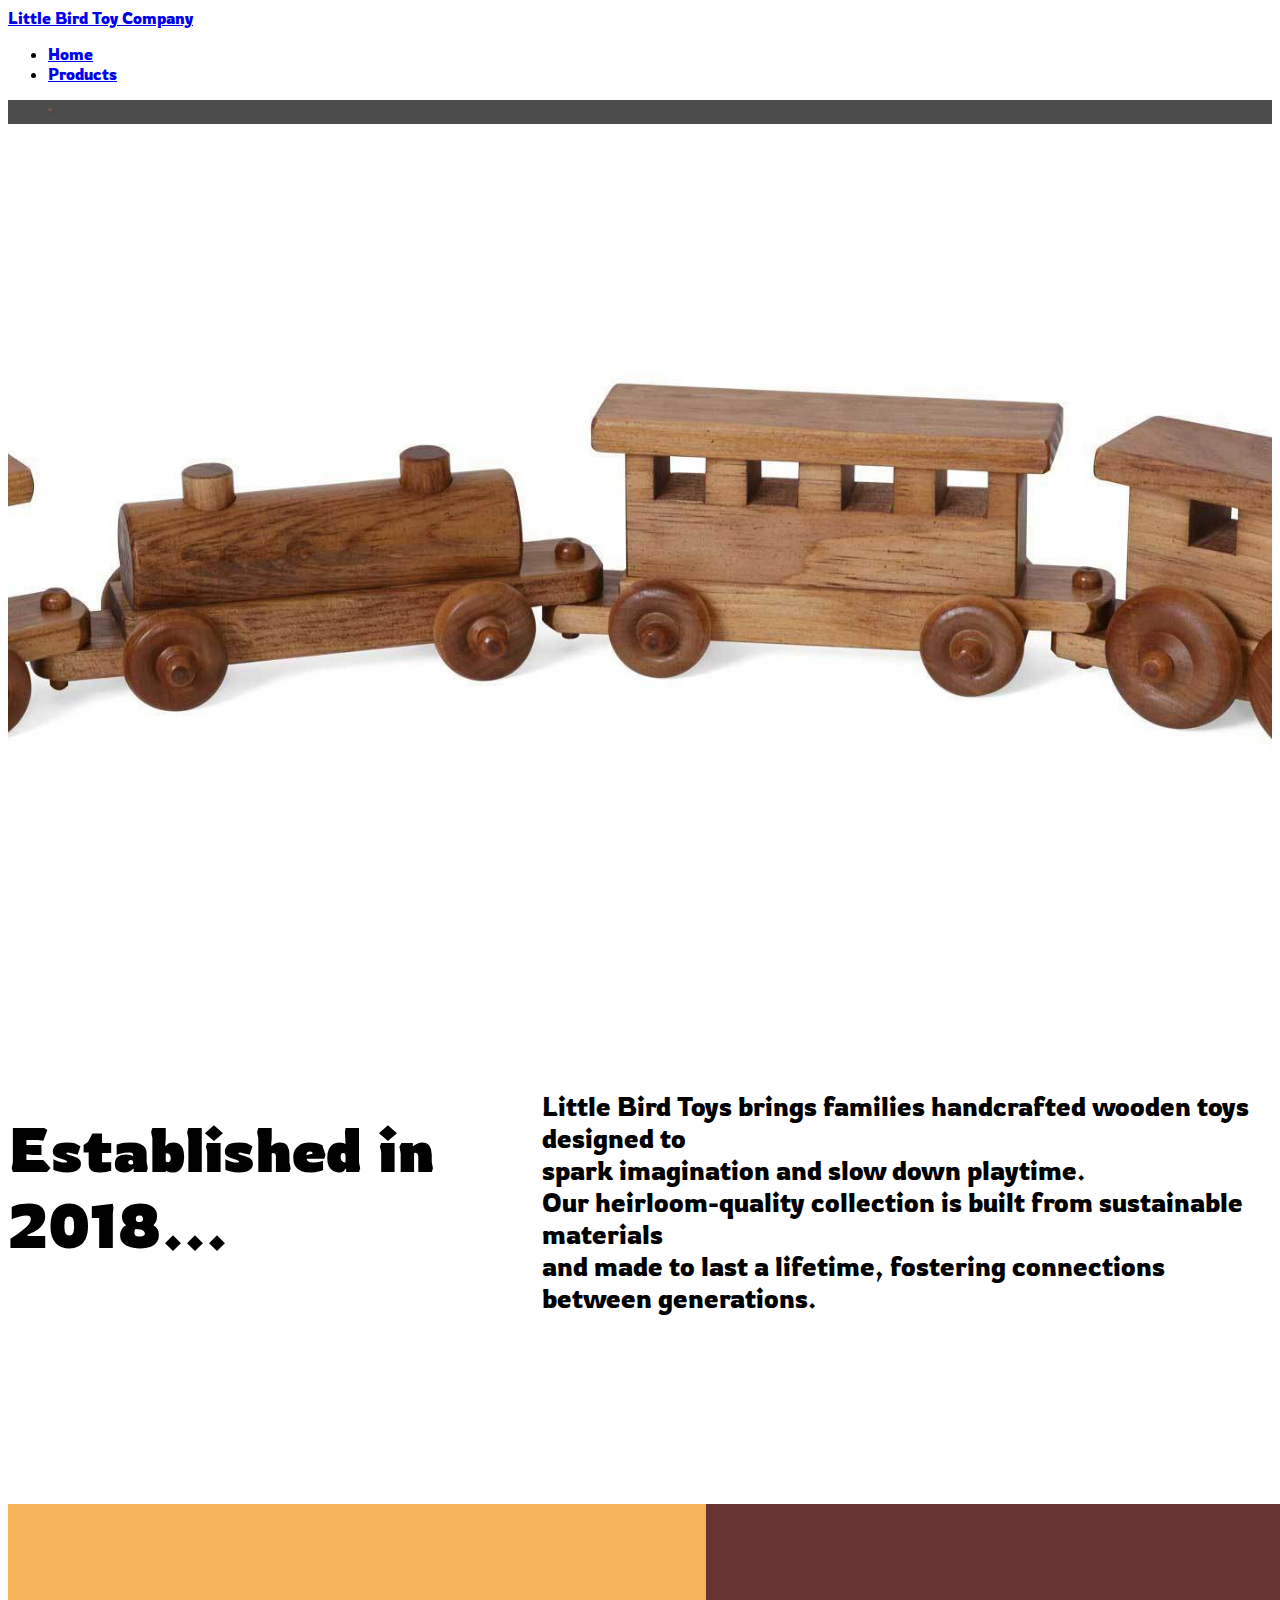
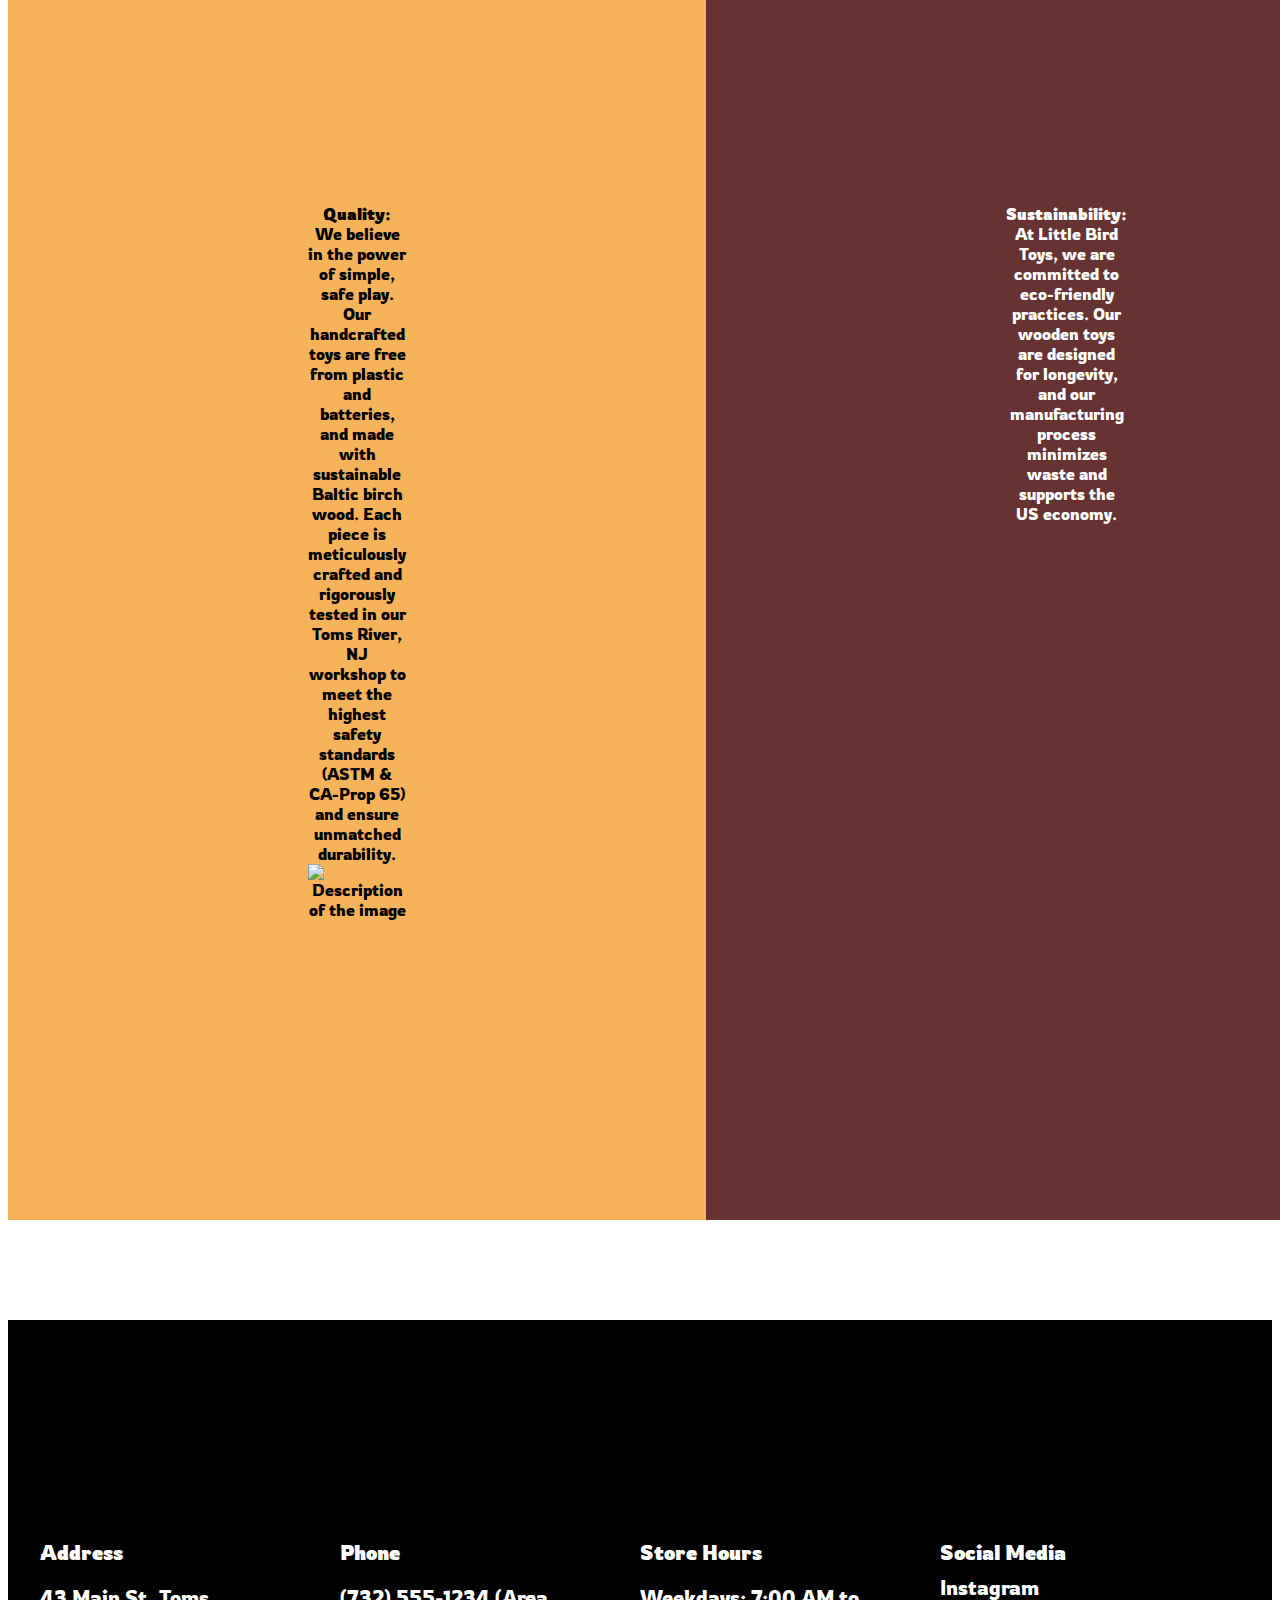
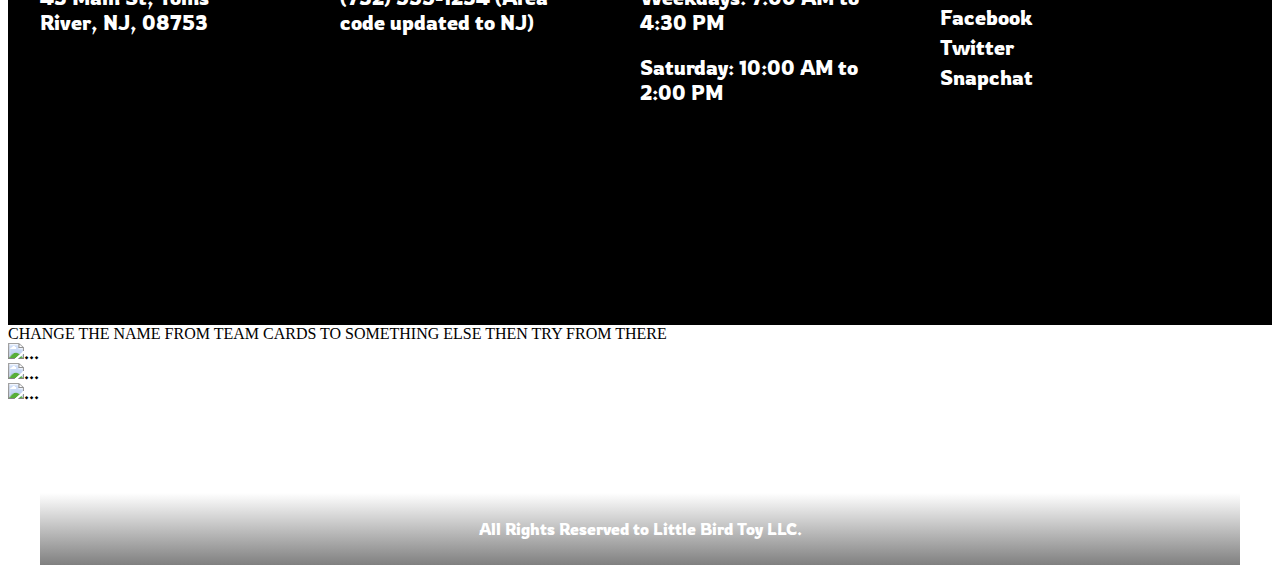
==== index.html @ 0bc514b5 "footer section and navbar section" ====
<!doctype html>
<html lang="en">

<head>
    <title>Little Bird Toy Company</title>
    <!-- Required meta tags -->
    <meta charset="utf-8" />
    <meta name="viewport" content="width=device-width, initial-scale=1, shrink-to-fit=no" />

    <!-- Bootstrap CSS v5.2.1 -->
    <link href="https://cdn.jsdelivr.net/npm/bootstrap@5.3.2/dist/css/bootstrap.min.css" rel="stylesheet"
        integrity="sha384-T3c6CoIi6uLrA9TneNEoa7RxnatzjcDSCmG1MXxSR1GAsXEV/Dwwykc2MPK8M2HN" crossorigin="anonymous" />
    <link rel="stylesheet" href="style.css" />
    <link rel="preconnect" href="https://fonts.googleapis.com">
    <link rel="preconnect" href="https://fonts.gstatic.com" crossorigin>
    <link href="https://fonts.googleapis.com/css2?family=Rowdies:wght@300;400;700&display=swap" rel="stylesheet">

</head>

<body>
    <!--navbar section start-->
    <nav class="navbar navbar-inverse">
        <div class="container-fluid">
            <div class="navbar-header">
                <a class="navbar-brand" href="#">Little Bird Toy Company</a>
            </div>
            <ul class="nav navbar-nav">
                <li class="active"><a href="#">Home</a></li>
                <li><a href="product.html">Products</a></li>
            </ul>
        </div>
    </nav>
    <!--navbar section end -->


    <!-- hero sectiooonnnnn-->
    <div style="height: 100vh; background-image: url(hero\ background.jpg); background-size: cover; background-position: center;"
        class="position-relative w-100">
        <div class="position-absolute text-white d-flex flex-column align-items-start justify-content-center"
            style="top: 0; right: 0; bottom: 0; left: 0; background-color: rgba(0,0,0,.7);">
            <div class="container">
                <div class="col-md-6">
                    <img src="product images/Main Logo.png" alt="Description of the image">


                </div>
            </div>
        </div>
    </div>
    </div>

    <!--hero section enddddd -->


    <!--our story section-->

    <div id="container">
        <div class="row text-center">
            <h1><span class="highlight">Established in 2018...</span></h1>
            <div class="text-size-large text-align-center mobile-left mobile-gray">
                <span class="bigger-text">Little Bird Toys
                    brings families handcrafted wooden toys designed to <br>spark imagination
                    and slow down playtime.<br> Our heirloom-quality collection is built from sustainable
                    materials
                    <br>and made to last a lifetime, fostering connections between generations.
                </span>
            </div>
        </div>
    </div>

    <!--our story section end-->



    <!--quality and sustainability split page start -->

    <div id="container3">
        <div class="row">
            <p class="col column-1"><strong>Quality: </strong><br>We believe in the power of simple,
                safe play. Our
                handcrafted toys are free
                from plastic and batteries, and made with sustainable Baltic birch wood. Each piece is meticulously
                crafted and rigorously tested in our Toms River, NJ workshop to meet the highest safety standards
                (ASTM & CA-Prop 65) and ensure unmatched durability.
                <img src="product images/quality image.jpg" alt="Description of the image" width="30" height="30">
            </p>
            <p class="col column-2"><strong>Sustainability:</strong><br>At Little Bird Toys, we are committed to
                eco-friendly practices.
                Our wooden toys are designed for longevity, and our manufacturing process minimizes waste and
                supports
                the US economy.
            </p>
        </div>
    </div>

    <!-- quality and sustainability split page end-->



    <!--book an appointment form section start -->

    <!--book an appointment form section end -->


    <!--contact us + social media section start -->
    <div class="section footer">
        <div class="container">
            <div class="flexbox-space-between gap-75 wrap footer">
                <div class="footer-menu-wrapper_1">
                    <p class="footer-title">Address</p>
                    <p>43 Main St, Toms River, NJ, 08753</p>
                    <div class="footer-menu"></div>
                </div>

                <div class="footer-menu-wrapper_2">
                    <p class="footer-title">Phone</p>
                    <p>(732) 555-1234 (Area code updated to NJ)</p>
                    <div class="footer-menu"></div>
                </div>
                <div class="footer-menu-wrapper_3">
                    <p class="footer-title">Store Hours</p>
                    <p> Weekdays: 7:00 AM to 4:30 PM</p>
                    <p>Saturday: 10:00 AM to 2:00 PM</p>
                    <div class="footer-menu"></div>
                </div>
                <div class="footer-menu-wrapper_4">
                    <p class="footer-title">Social Media</p>
                    <div class="footer-menu">
                        <a href="" class="footer-link">Instagram</a>
                        <a href="" class="footer-link">Facebook</a>
                        <a href="" class="footer-link">Twitter</a>
                        <a href="" class="footer-link">Snapchat</a>

                    </div>
                </div>
            
                </div>
            </div>
        </div>
    </div>

    <!--contact us + social media section end -->

    <!--reviews section start -->
    CHANGE THE NAME FROM TEAM CARDS TO SOMETHING ELSE THEN TRY FROM THERE
    <div id="carouselExampleSlidesOnly" class="carousel slide" data-bs-ride="carousel">
        <div class="carousel-inner">
            <div class="carousel-item active">
                <img src="..." class="d-block w-100" alt="...">
            </div>
            <div class="carousel-item">
                <img src="..." class="d-block w-100" alt="...">
            </div>
            <div class="carousel-item">
                <img src="..." class="d-block w-100" alt="...">
            </div>
        </div>
    </div>
    <div class="container">
        <div class="row" id="teamCards">
            <!--reveiws section end -->

            <!--footer section start -->
            <footer>
                <p>All Rights Reserved to Little Bird Toy LLC.</p>
            </footer>
            <!--footer section end -->

            <script src="https://cdn.jsdelivr.net/npm/@popperjs/core@2.11.8/dist/umd/popper.min.js"
                integrity="sha384-I7E8VVD/ismYTF4hNIPjVp/Zjvgyol6VFvRkX/vR+Vc4jQkC+hVqc2pM8ODewa9r"
                crossorigin="anonymous"></script>

            <script src="https://cdn.jsdelivr.net/npm/bootstrap@5.3.2/dist/js/bootstrap.min.js"
                integrity="sha384-BBtl+eGJRgqQAUMxJ7pMwbEyER4l1g+O15P+16Ep7Q9Q+zqX6gSbd85u4mG4QzX+"
                crossorigin="anonymous"></script>

            <script src="script.js"></script>
</body>

</html>
---- style.css ----
body {
  
}

block {
    display: flex;
    flex-direction: column;
    align-items: center;
        font-family: 'Rowdies', cursive;
}

.block p {
    max-width: 600px; /* Adjust the max-width as needed */
    text-align: center;
    margin-bottom: 20px; /* Adjust the margin between paragraphs */
}

h1 {
    font-family: 'Rowdies', cursive;
    
  }

  h2 {
    font-family: 'Rowdies', cursive;
  }

  h3 {
    font-family: 'Rowdies', cursive;
  }

  h4 {
    font-family: 'Rowdies', cursive;
  }

  p {
    font-family: 'Rowdies', cursive;
  }

  strong {
    font-family: 'Rowdies', cursive;
  }

  div {
    font-family: 'Rowdies', cursive;
  }

  footer {
    width: 100%;
    text-align: center;
    padding: 10px;
    background: linear-gradient(to bottom, white, gray); /* Gradient from black to dark gray */
    color: white;
}

#container2 {
  margin: 0 auto;
  width: 100%;
  text-align: center;
  display: flex;
  justify-content: space-between;
  background-color: white; /* Background color for the container */
  padding: 20px; /* Add some padding for spacing */
}

#container3 {
  margin: 0 auto;
  width: 100%;
  text-align: center;
  margin-bottom: 0;
}

#container4 {
  margin: 0 auto;
  width: 100%;
  text-align: center;
}

#container .row {
    /* Access rows */
}
#container .row .col {
    float: left;
    width: 50%;
}
/* Equivalent of #column-1*/
#container .row .col.column-1 {

}
/* Equivalent of #column-2 */
#container .row .col.column-2 {

}

/* centering the our story part */
.centered-content {
    display: flex;
    justify-content: center;
    align-items: center;
    height: 100vh; /* Adjust this according to your layout */
}
/* centering the our story part end */


/* for the established in 2018 part */
.highlight {
    font-weight: bold;
    font-size: 1.9em; /* Adjust the size as needed */
    margin-top: 80px; 
}
/* for the established in 2018 part end */


/* bigger text for our story info start */
.bigger-text {
    font-size: 1.6em; /* Adjust the size as needed */
    margin-top: 10px;
}
/* bigger text for our story info end */ 

.row {
  display: flex;
  width: 100%;
  margin-top:90px;
}

.column-1 { 
  flex: 1;
  background-color:rgb(247, 179, 90); /* Background color for the first column */
  padding: 300px; /* Add some padding for spacing */
  margin-top: 100px;
  margin-bottom: 100px;
  size: 100px;
  
}

.column-2 {
  flex: 1;
  background-color: rgb(102, 50, 50); /* Background color for the second column */
  padding: 300px; /* Add some padding for spacing */
  margin-top: 100px;
  margin-bottom: 100px;
  color:white;
}

img {
  height:20px;
  width:20px;
}

/* Style for the footer section */
.section.footer {
  background-color: black;
  color:white;
  padding: 200px 0;
  margin-top: 0;
  font-size:20px;
}

/* Style for the container */
.container {
  max-width: 1200px;
  margin: 0 auto;
  padding: 0 15px;
}

/* Style for the flexbox */
.flexbox-space-between {
  display: flex;
  justify-content: space-between;
}

/* Style for the gap between items */
.gap-75 > * {
  margin-right: 75px;
}

/* Style for wrapping items */
.wrap {
  flex-wrap: wrap;
}

/* Style for the footer menu wrappers */
.footer-menu-wrapper_1,
.footer-menu-wrapper_2,
.footer-menu-wrapper_3,
.footer-menu-wrapper_4 {
  flex-basis: calc(25% - 75px); /* 25% width with 75px gap */
}

/* Style for the footer title */
.footer-title {
  font-weight: bold;
  margin-bottom: 10px;
}

/* Style for the footer links */
.footer-link {
  display: block;
  color: white;
  text-decoration: none;
  margin-bottom: 5px;
}

.footer-link:hover {
  color: orange;
}
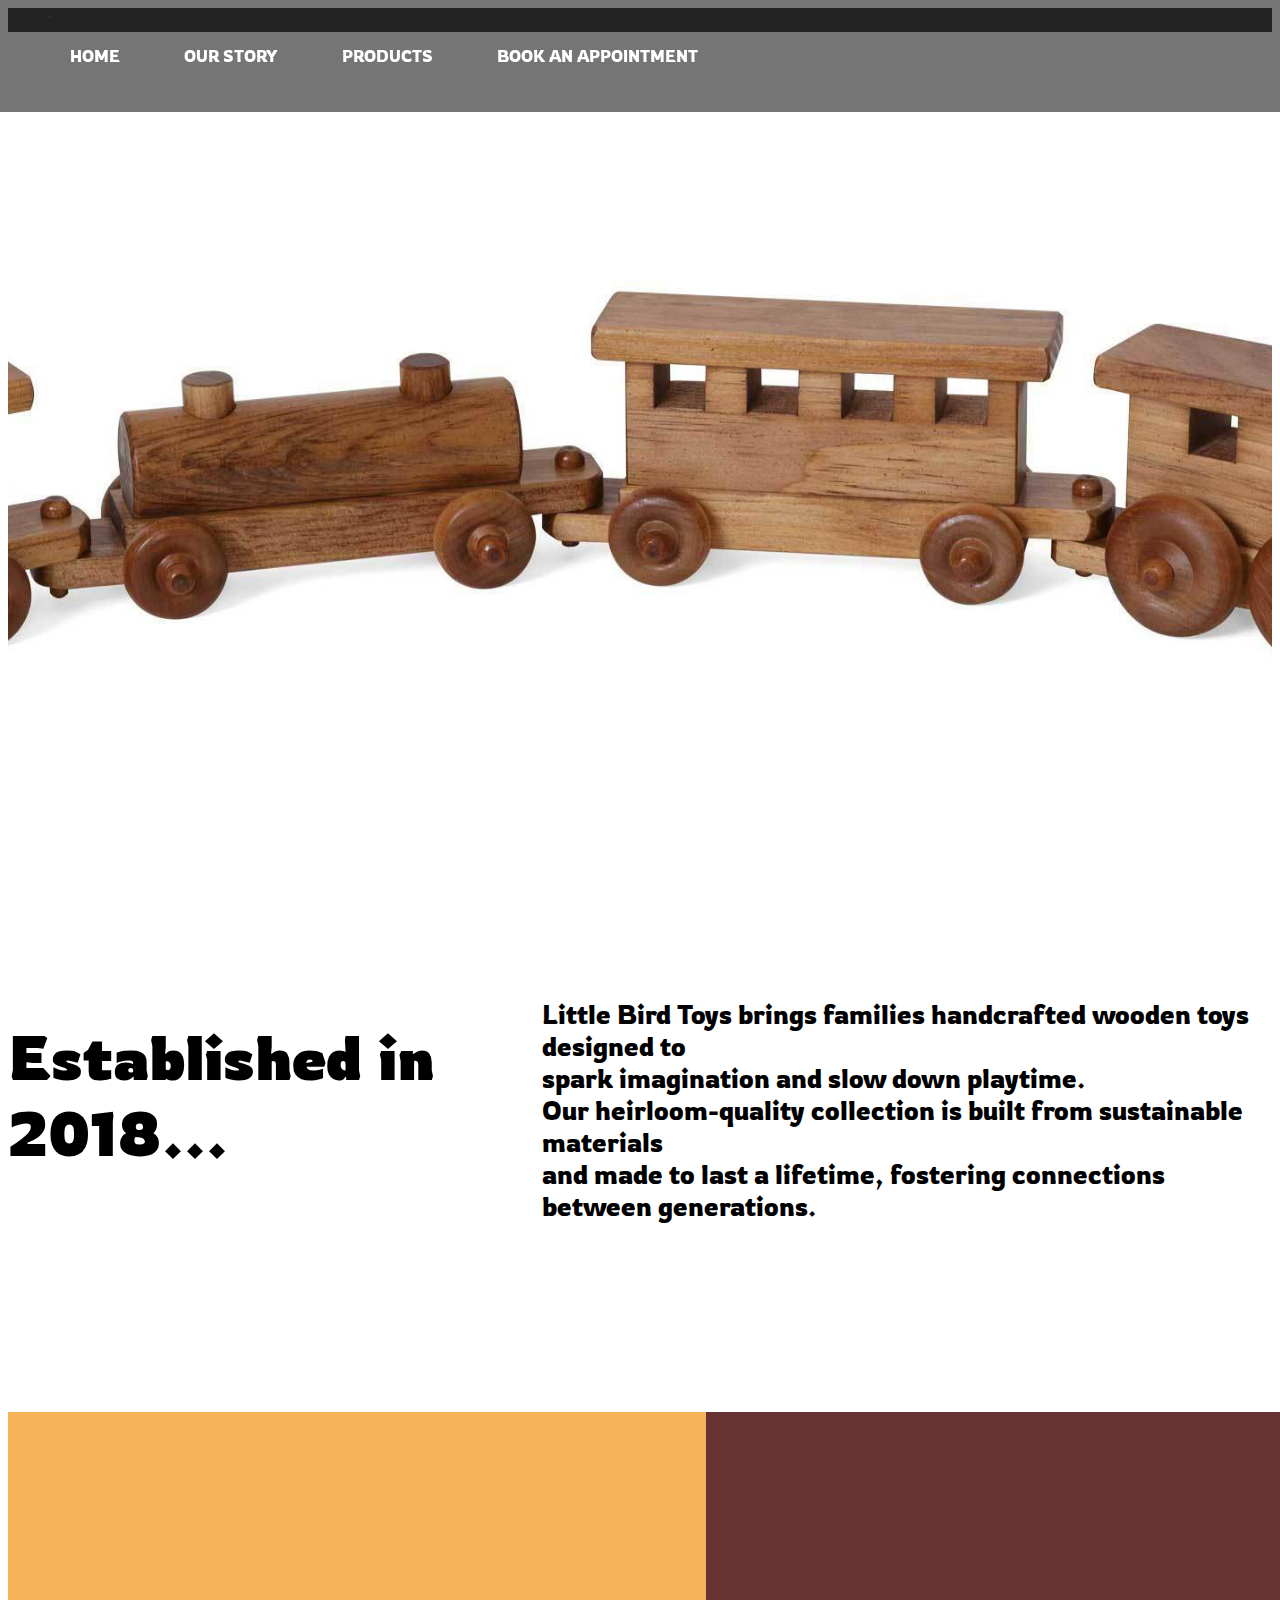
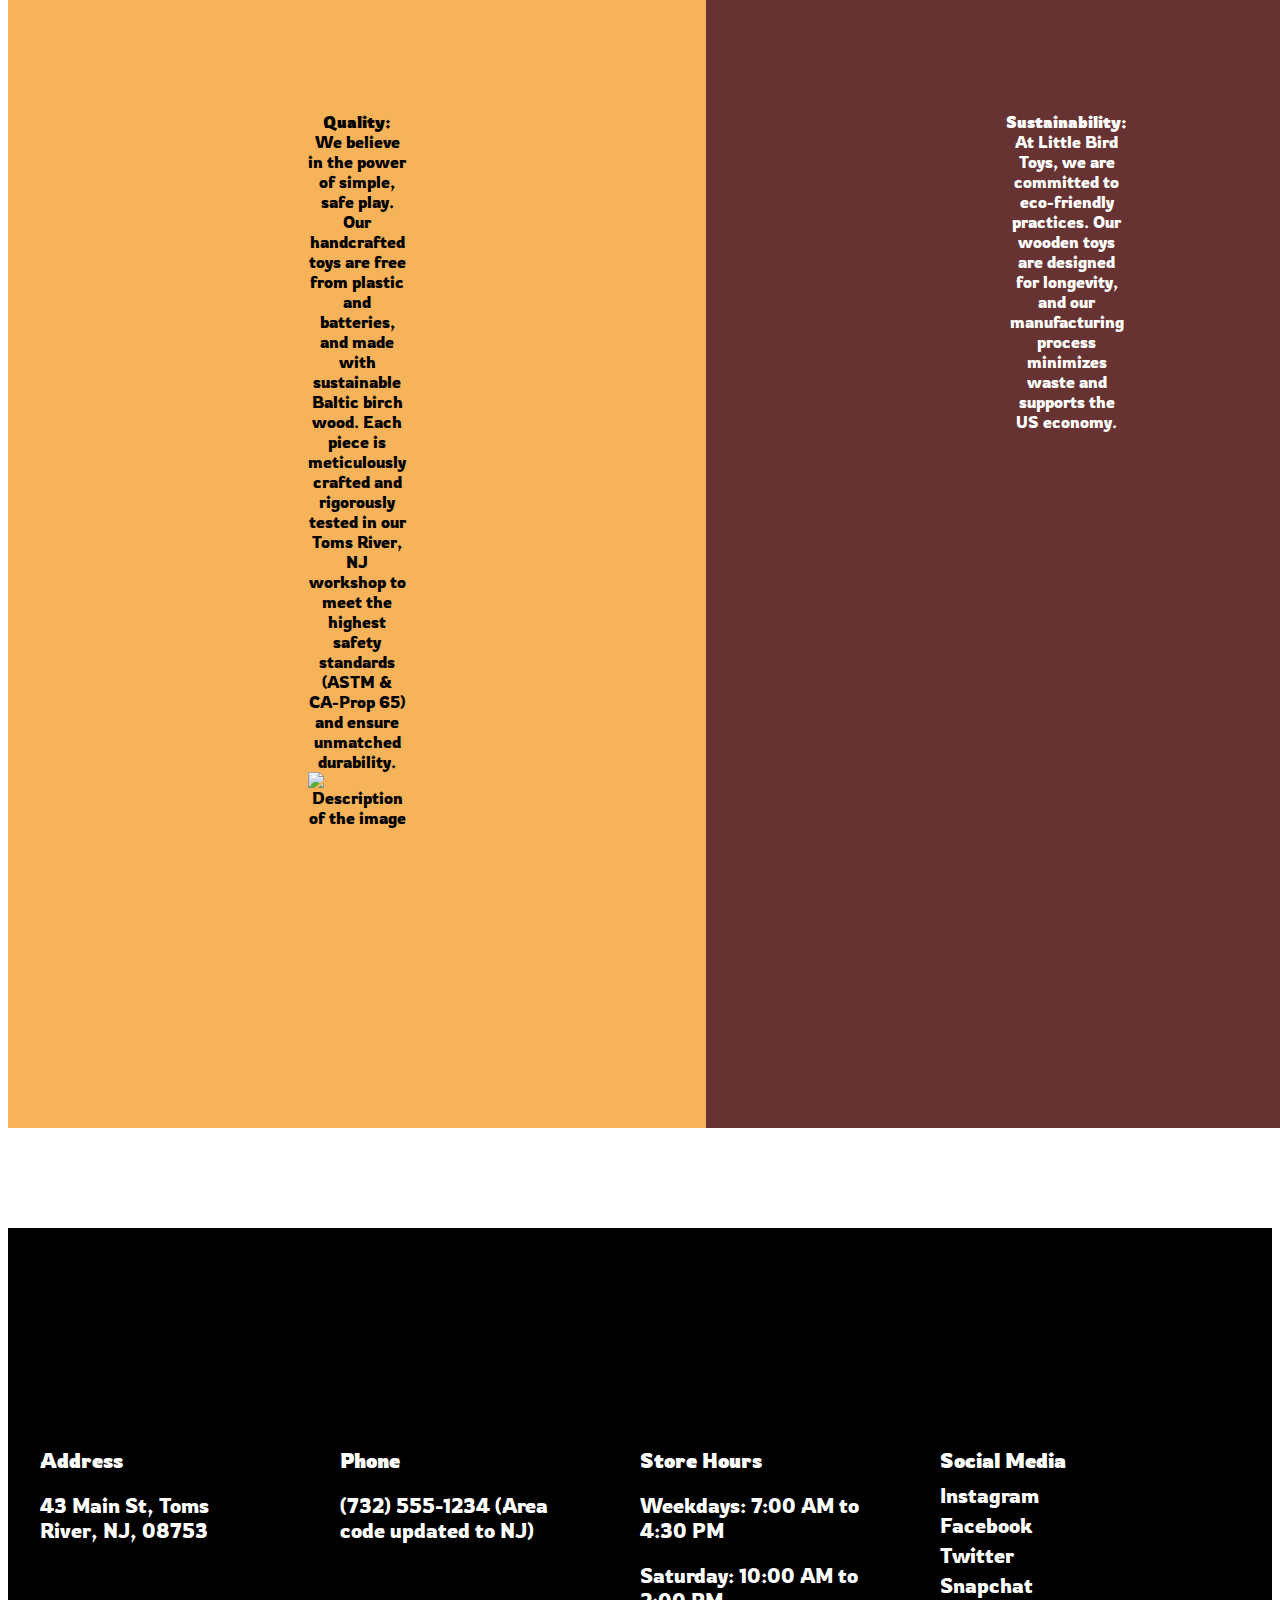
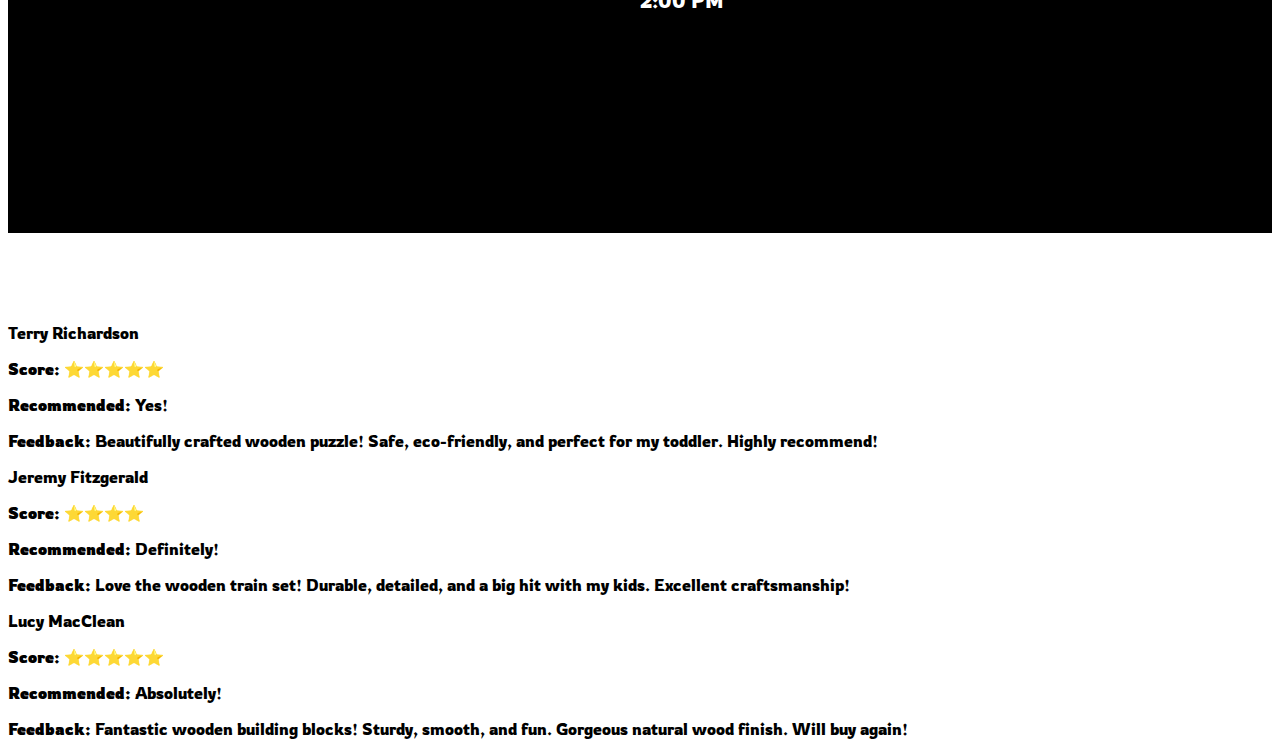
==== commit ac8cabee: "worked on appointment form, reviews, and styling navbar" ====
--- a/index.html
+++ b/index.html
@@ -19,17 +19,19 @@
 
 <body>
     <!--navbar section start-->
-    <nav class="navbar navbar-inverse">
-        <div class="container-fluid">
-            <div class="navbar-header">
-                <a class="navbar-brand" href="#">Little Bird Toy Company</a>
-            </div>
-            <ul class="nav navbar-nav">
-                <li class="active"><a href="#">Home</a></li>
-                <li><a href="product.html">Products</a></li>
+    <div class="navBar" id="nv">
+        <nav>
+            <i class="bi bi-justify" onclick="alert('heelo')" id="hamMenu"></i>
+            <ul>
+                <!-- main nav section -->
+                <li><a href='?page=home'>HOME </a></li>
+                <li><a href='?page=ourstory'>OUR STORY  </a></li>
+                <li><a href='product.html'>PRODUCTS</a></li>
+                <li><a href='appointment.html'>BOOK AN APPOINTMENT</a></li>
+    
             </ul>
-        </div>
-    </nav>
+        </nav>
+    </div>  
     <!--navbar section end -->
 
 
@@ -139,31 +141,13 @@
         </div>
     </div>
 
-    <!--contact us + social media section end -->
-
     <!--reviews section start -->
-    CHANGE THE NAME FROM TEAM CARDS TO SOMETHING ELSE THEN TRY FROM THERE
-    <div id="carouselExampleSlidesOnly" class="carousel slide" data-bs-ride="carousel">
-        <div class="carousel-inner">
-            <div class="carousel-item active">
-                <img src="..." class="d-block w-100" alt="...">
-            </div>
-            <div class="carousel-item">
-                <img src="..." class="d-block w-100" alt="...">
-            </div>
-            <div class="carousel-item">
-                <img src="..." class="d-block w-100" alt="...">
-            </div>
-        </div>
-    </div>
     <div class="container">
-        <div class="row" id="teamCards">
+        <div class="row" id="customerReviewCards">
             <!--reveiws section end -->
 
             <!--footer section start -->
-            <footer>
-                <p>All Rights Reserved to Little Bird Toy LLC.</p>
-            </footer>
+
             <!--footer section end -->
 
             <script src="https://cdn.jsdelivr.net/npm/@popperjs/core@2.11.8/dist/umd/popper.min.js"
--- a/style.css
+++ b/style.css
@@ -46,11 +46,12 @@
   }
 
   footer {
-    width: 100%;
     text-align: center;
     padding: 10px;
     background: linear-gradient(to bottom, white, gray); /* Gradient from black to dark gray */
     color: white;
+    bottom: 0;
+    width: 100%;
 }
 
 #container2 {
@@ -75,6 +76,7 @@
   width: 100%;
   text-align: center;
 }
+
 
 #container .row {
     /* Access rows */
@@ -148,7 +150,7 @@
   width:20px;
 }
 
-/* Style for the footer section */
+/* Style for the contact us section */
 .section.footer {
   background-color: black;
   color:white;
@@ -188,13 +190,13 @@
   flex-basis: calc(25% - 75px); /* 25% width with 75px gap */
 }
 
-/* Style for the footer title */
+/* Style for the contact us title */
 .footer-title {
   font-weight: bold;
   margin-bottom: 10px;
 }
 
-/* Style for the footer links */
+/* Style for the contact us links */
 .footer-link {
   display: block;
   color: white;
@@ -205,3 +207,183 @@
 .footer-link:hover {
   color: orange;
 }
+
+
+/* nav bar styling */
+.navBar {
+  margin-bottom: 20px;
+  width: 100%;
+  height: auto;
+  position: fixed;
+  left: 0;
+  top: 0;
+  display: inline-block;
+  z-index: 1;
+  background-color: rgba(0, 0, 0, 0.541);
+}
+
+.navBar a {
+  text-decoration: none;
+  color: white;
+}
+
+
+
+i {
+  font-size: 20px;
+}
+
+i:hover,
+a:hover {
+  color: orange;
+  cursor: pointer;
+}
+
+.navBar nav li {
+  padding: 10px;
+  margin: 20px;
+  list-style-type: none;
+  display: inline-block;
+}
+
+
+#hamMenu {
+  visibility: hidden;
+}
+
+
+/* book an appointmnt start */
+#wrapper {
+  text-align: center;
+  margin-top: 10vh;
+}
+
+}
+@media (max-width: 460px) {
+  #wrapper {
+    margin: 12vh 0 15vh 0;
+  }
+}
+#appoint-form {
+  text-align: justify;
+}
+#form-head {
+  text-transform: uppercase;
+  font-size: 4rem;
+  font-weight: 700;
+  letter-spacing: 1.5px;
+}
+@media (max-width: 460px) {
+  #form-head {
+    font-size: 3rem;
+    text-align: center;
+  }
+}
+#city {
+  display: block;
+}
+.format {
+  padding-top: 2vw;
+  font-size: 3rem;
+}
+#dropdown {
+  width: 95%;
+  height: 35px;
+  font-size: 1.8rem;
+  padding-left: 8px;
+  margin-top: 5px;
+  font-family: "Poppins", sans-serif;
+  background-color: #eee;
+}
+#date-time {
+  display: block;
+  line-height: 2.5rem;
+}
+#date {
+}
+.dtt,
+.person-detail {
+  height: 35px;
+  font-size: 1.8rem;
+  padding-left: 8px;
+  margin-top: 20px;
+  font-family: "Poppins", sans-serif;
+}
+.dtt {
+  width: 46.5%;
+  background-color: #eee;
+  margin-top: 1.5vw;
+}
+#time {
+  margin-left: 8px;
+}
+#note {
+  display: block;
+  font-size: 15px;
+  padding-top: 3px;
+}
+#p-details {
+  padding-top: 9vw;
+  margin-top: 2vw;
+}
+#name {
+  margin-top: 0px;
+}
+.person-detail {
+  display: block;
+  width: 95%;
+  margin: 12px 0 12px 0;
+  border: 1.5px solid #aaa;
+}
+#mobile {
+}
+#email {
+}
+#message {
+  height: 80px;
+  padding-top: 3px;
+}
+textarea {
+  resize: none;
+}
+#submit {
+  display: block;
+  border-radius: 3px;
+  width: 96%;
+  color: #fff;
+  height: 48px;
+  font-size: 2rem;
+  background-color: #29b8e6;
+  margin-top: 20px;
+  border-style: none;
+  font-family: "Poppins", sans-serif;
+  opacity: 1;
+  transition: 0.3s;
+}
+input:focus,
+#dropdown:focus,
+#time:focus {
+  border-color: #08f;
+  outline: none;
+  box-shadow: 1px 1px 0px #00f;
+}
+#submit:hover {
+  border-radius: 5px;
+  opacity: 0.5;
+}
+@media (max-width: 460px) {
+  .format {
+    font-size: 2.2rem;
+    padding-top: 5vw;
+  }
+  #p-details {
+    padding-top: 50px;
+  }
+  .dtt {
+    width: 45.8%;
+  }
+  .container {
+    padding: 6vw 4vw 8vw 8vw;
+  }
+}
+/* appointment form end */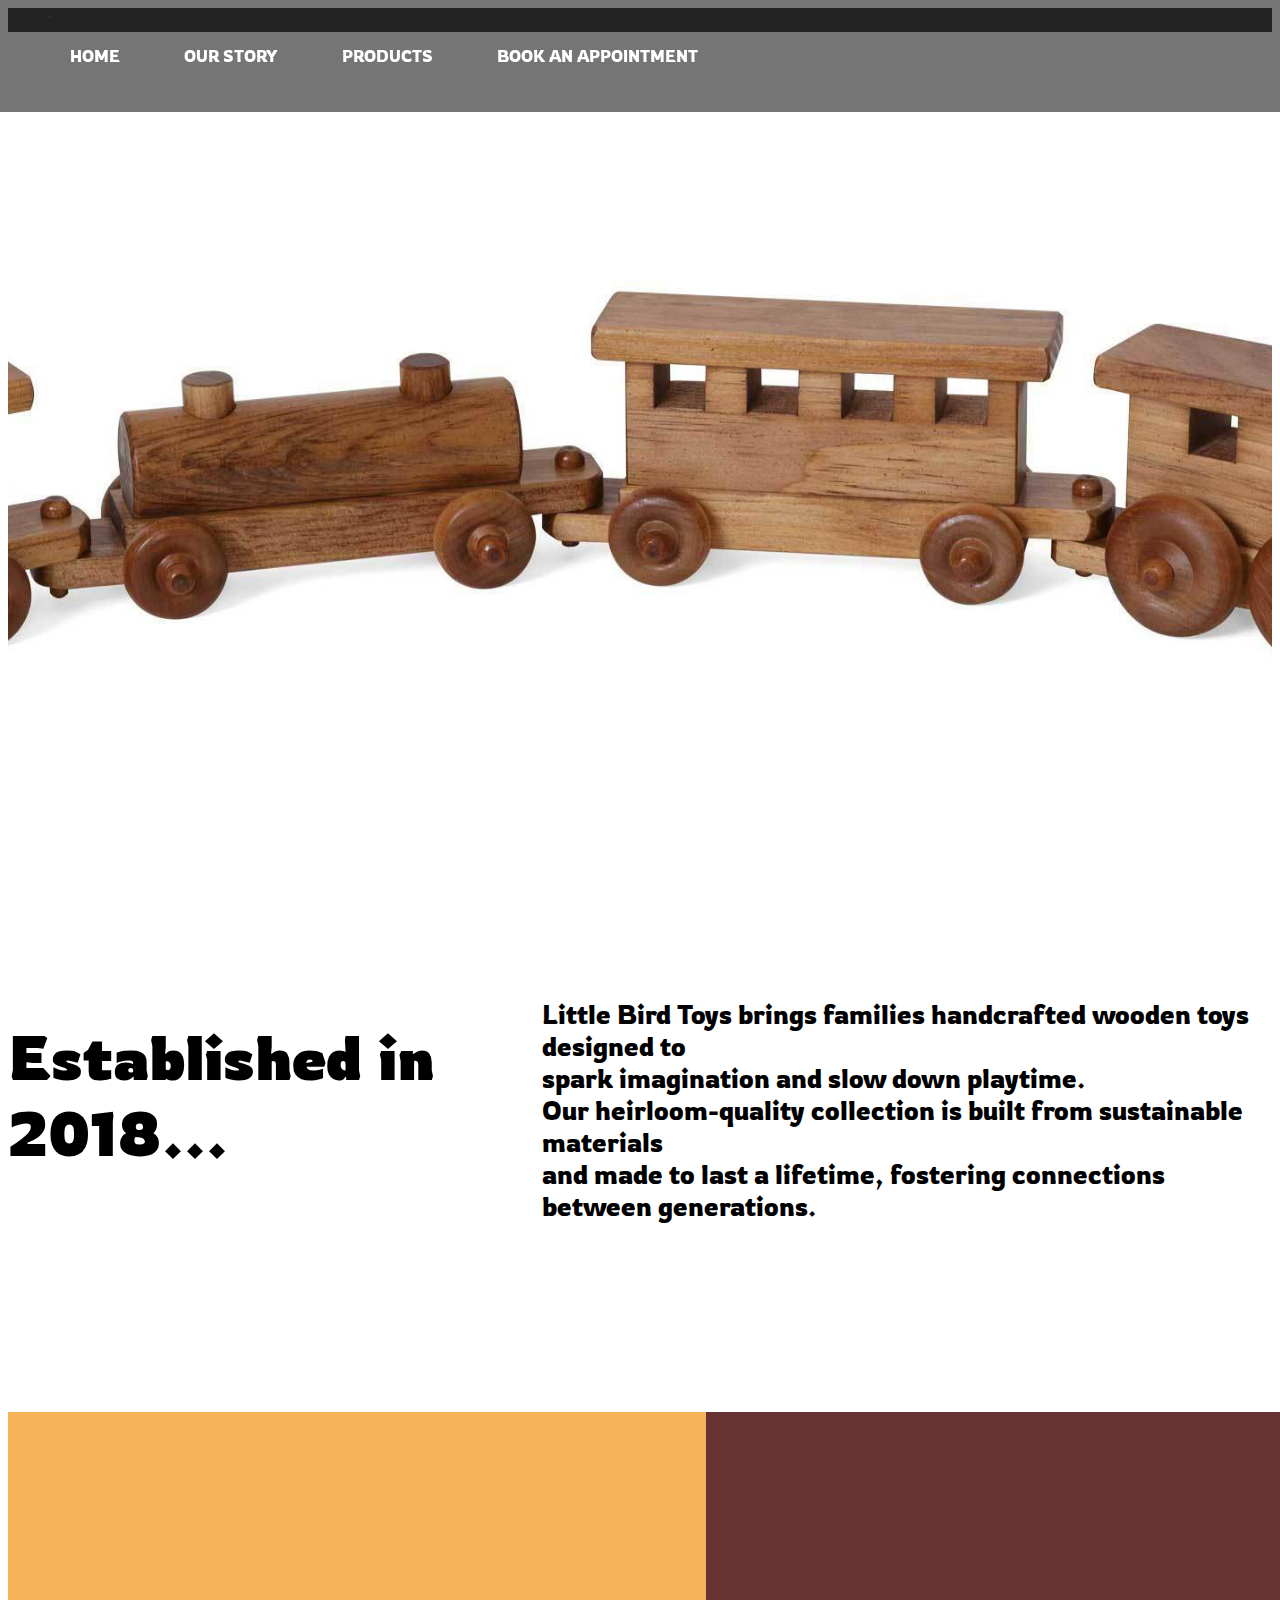
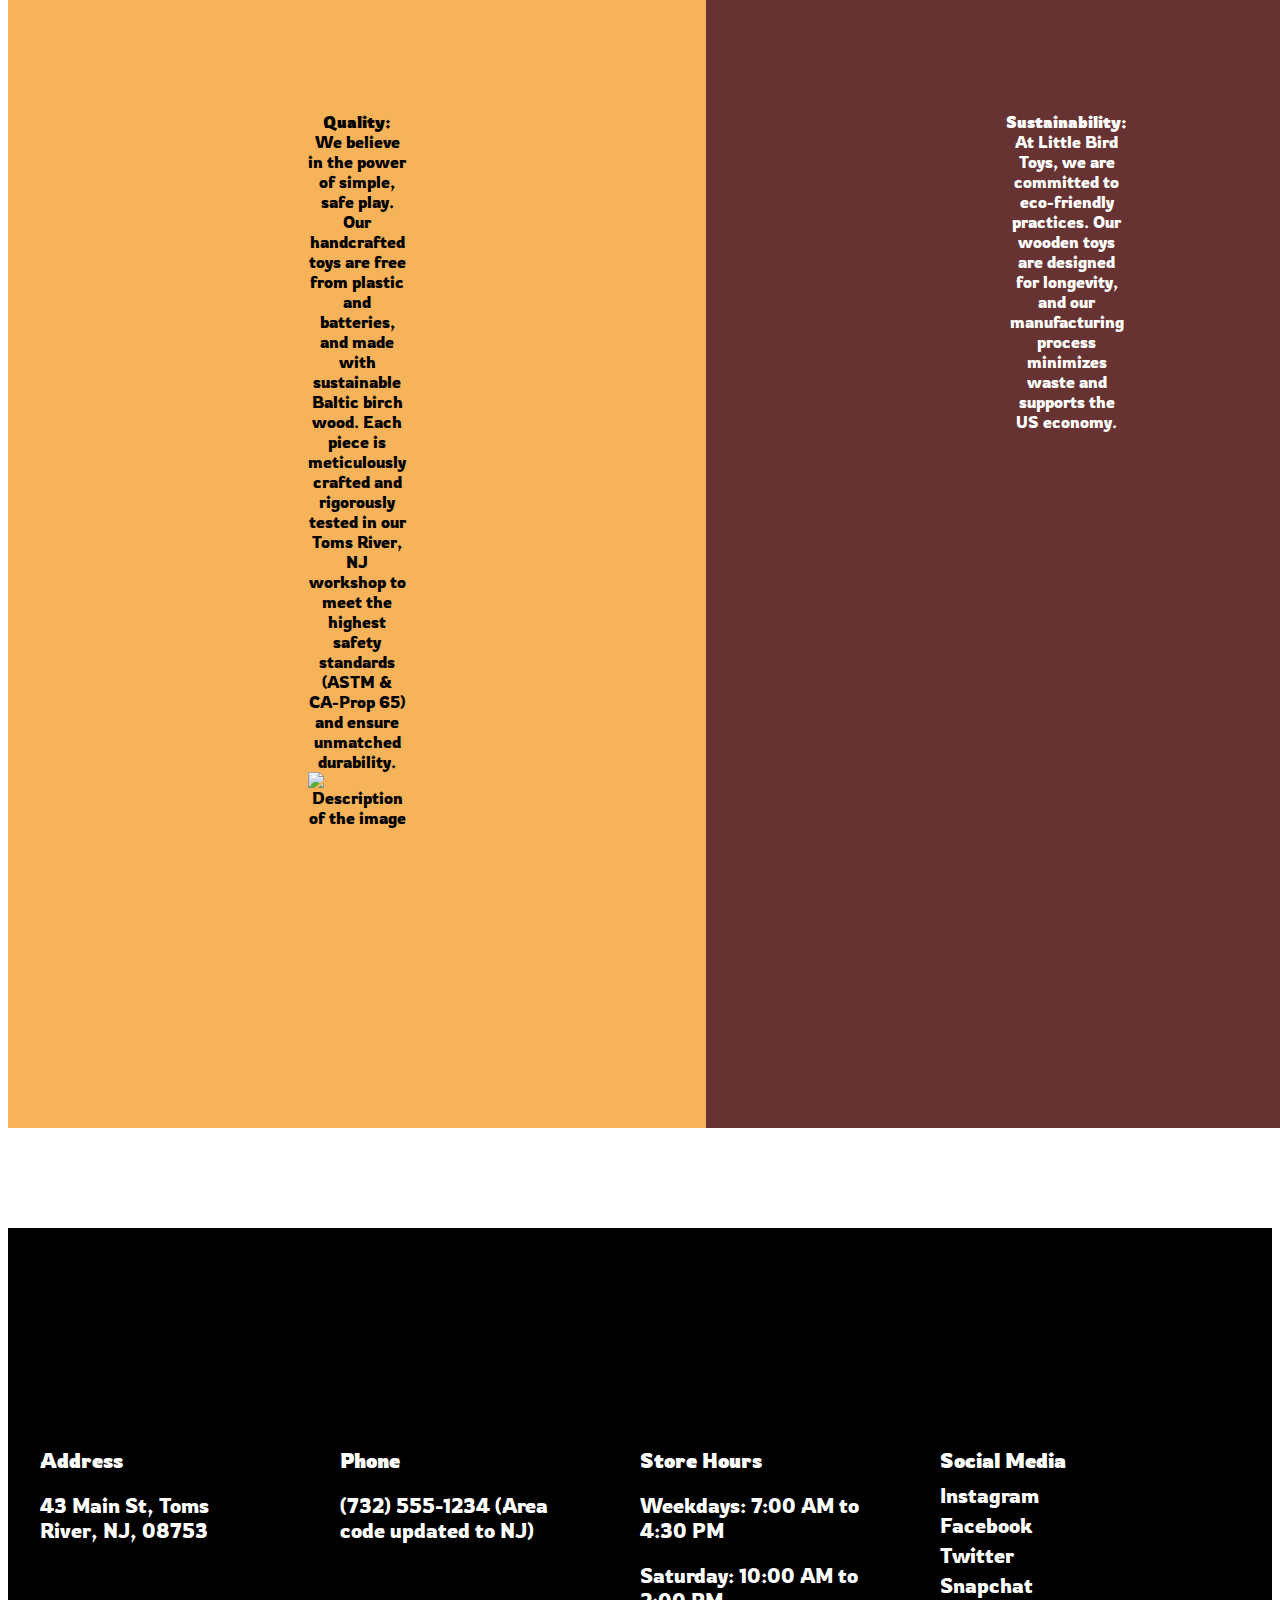
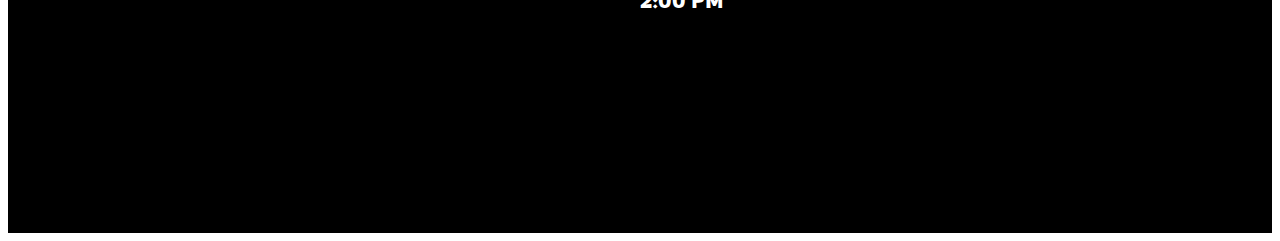
==== commit 4893134f: "Products Section" ====
--- a/index.html
+++ b/index.html
@@ -141,10 +141,6 @@
         </div>
     </div>
 
-    <!--reviews section start -->
-    <div class="container">
-        <div class="row" id="customerReviewCards">
-            <!--reveiws section end -->
 
             <!--footer section start -->
 
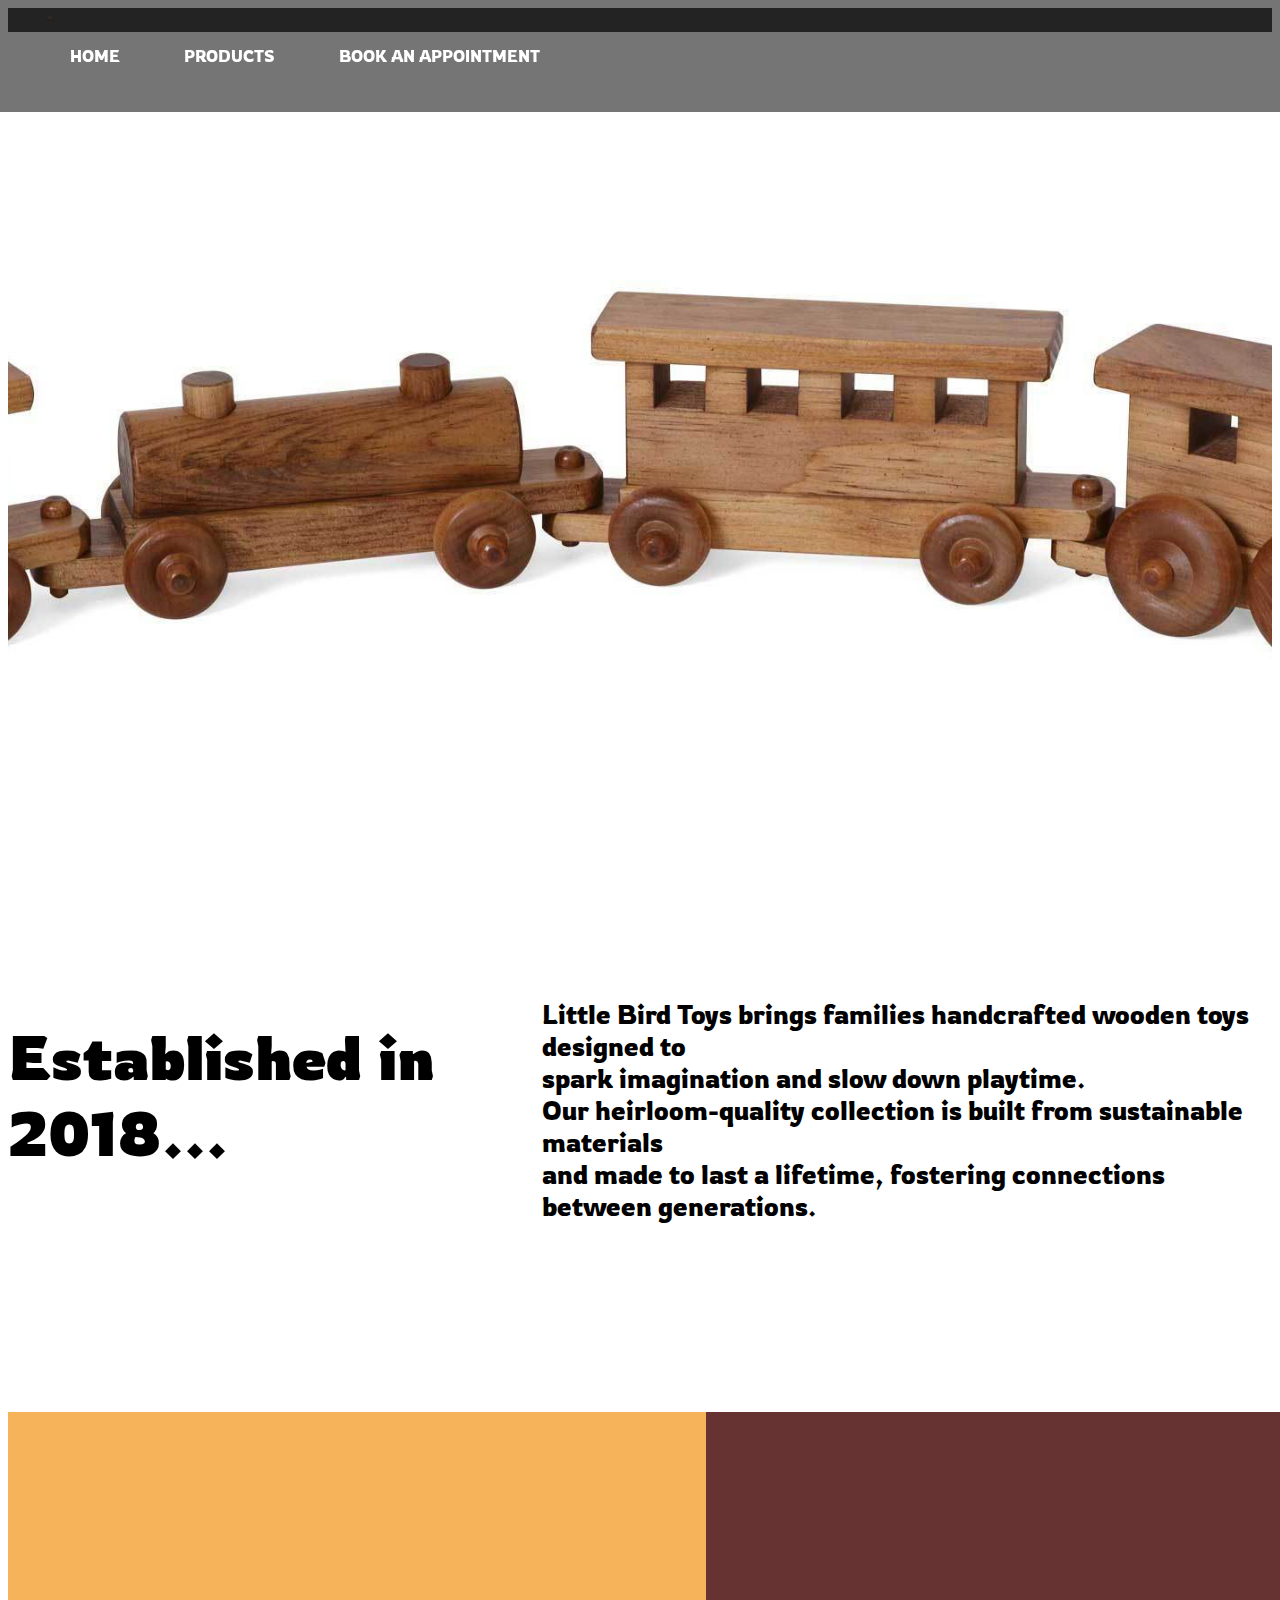
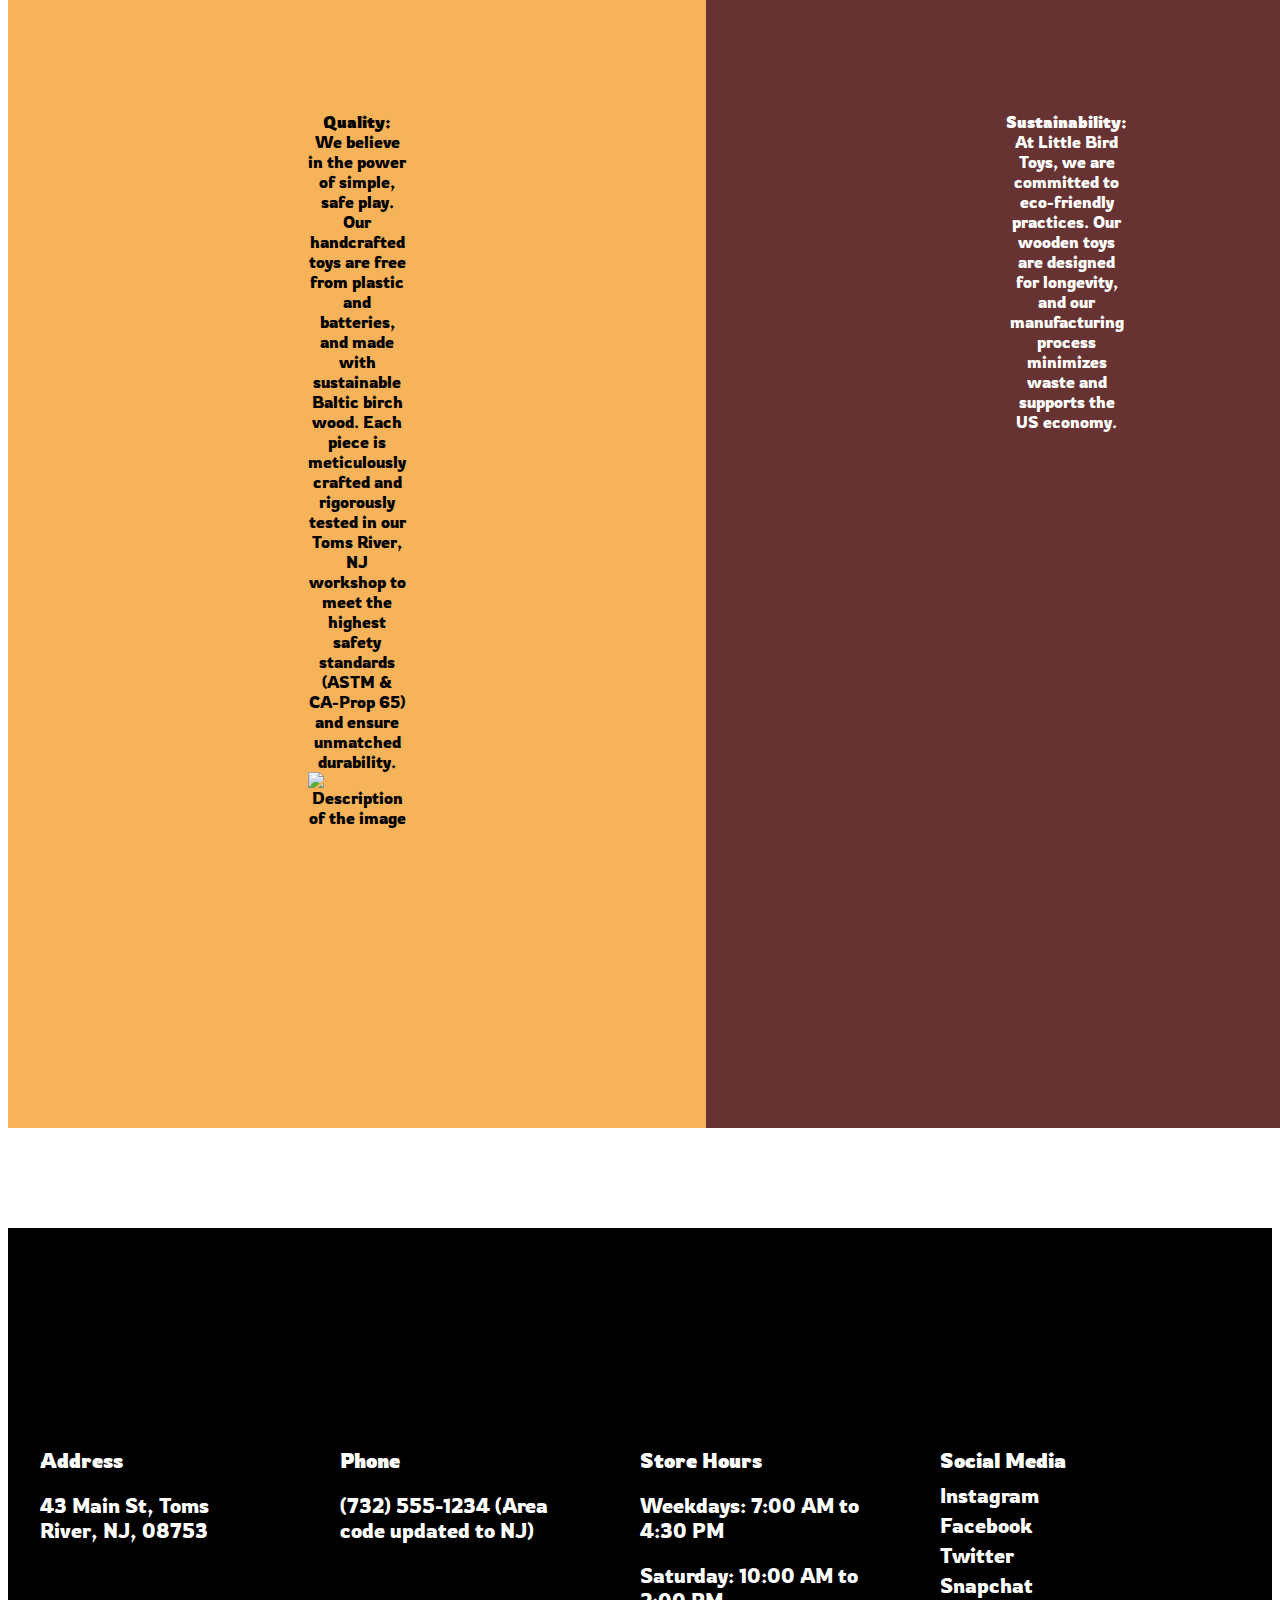
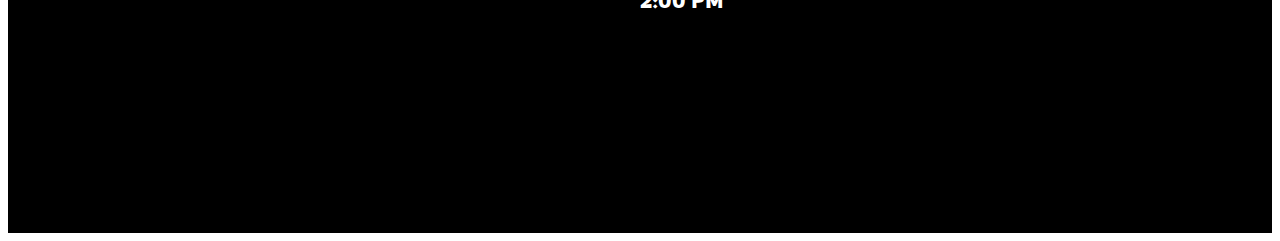
==== commit c36c7865: "Finished working on the book an appointment page!" ====
--- a/index.html
+++ b/index.html
@@ -25,13 +25,12 @@
             <ul>
                 <!-- main nav section -->
                 <li><a href='?page=home'>HOME </a></li>
-                <li><a href='?page=ourstory'>OUR STORY  </a></li>
                 <li><a href='product.html'>PRODUCTS</a></li>
                 <li><a href='appointment.html'>BOOK AN APPOINTMENT</a></li>
-    
+
             </ul>
         </nav>
-    </div>  
+    </div>
     <!--navbar section end -->
 
 
@@ -135,26 +134,26 @@
 
                     </div>
                 </div>
-            
-                </div>
+
             </div>
         </div>
     </div>
+    </div>
 
 
-            <!--footer section start -->
+    <!--footer section start -->
 
-            <!--footer section end -->
+    <!--footer section end -->
 
-            <script src="https://cdn.jsdelivr.net/npm/@popperjs/core@2.11.8/dist/umd/popper.min.js"
-                integrity="sha384-I7E8VVD/ismYTF4hNIPjVp/Zjvgyol6VFvRkX/vR+Vc4jQkC+hVqc2pM8ODewa9r"
-                crossorigin="anonymous"></script>
+    <script src="https://cdn.jsdelivr.net/npm/@popperjs/core@2.11.8/dist/umd/popper.min.js"
+        integrity="sha384-I7E8VVD/ismYTF4hNIPjVp/Zjvgyol6VFvRkX/vR+Vc4jQkC+hVqc2pM8ODewa9r"
+        crossorigin="anonymous"></script>
 
-            <script src="https://cdn.jsdelivr.net/npm/bootstrap@5.3.2/dist/js/bootstrap.min.js"
-                integrity="sha384-BBtl+eGJRgqQAUMxJ7pMwbEyER4l1g+O15P+16Ep7Q9Q+zqX6gSbd85u4mG4QzX+"
-                crossorigin="anonymous"></script>
+    <script src="https://cdn.jsdelivr.net/npm/bootstrap@5.3.2/dist/js/bootstrap.min.js"
+        integrity="sha384-BBtl+eGJRgqQAUMxJ7pMwbEyER4l1g+O15P+16Ep7Q9Q+zqX6gSbd85u4mG4QzX+"
+        crossorigin="anonymous"></script>
 
-            <script src="script.js"></script>
+    <script src="script.js"></script>
 </body>
 
 </html>--- a/style.css
+++ b/style.css
@@ -251,139 +251,306 @@
   visibility: hidden;
 }
 
-
-/* book an appointmnt start */
-#wrapper {
-  text-align: center;
-  margin-top: 10vh;
-}
-
-}
-@media (max-width: 460px) {
-  #wrapper {
-    margin: 12vh 0 15vh 0;
-  }
-}
-#appoint-form {
-  text-align: justify;
-}
-#form-head {
-  text-transform: uppercase;
-  font-size: 4rem;
-  font-weight: 700;
-  letter-spacing: 1.5px;
-}
-@media (max-width: 460px) {
-  #form-head {
-    font-size: 3rem;
-    text-align: center;
-  }
-}
-#city {
-  display: block;
-}
-.format {
-  padding-top: 2vw;
-  font-size: 3rem;
-}
-#dropdown {
-  width: 95%;
-  height: 35px;
-  font-size: 1.8rem;
-  padding-left: 8px;
-  margin-top: 5px;
-  font-family: "Poppins", sans-serif;
-  background-color: #eee;
-}
-#date-time {
-  display: block;
-  line-height: 2.5rem;
-}
-#date {
-}
-.dtt,
-.person-detail {
-  height: 35px;
-  font-size: 1.8rem;
-  padding-left: 8px;
-  margin-top: 20px;
-  font-family: "Poppins", sans-serif;
-}
-.dtt {
-  width: 46.5%;
-  background-color: #eee;
-  margin-top: 1.5vw;
-}
-#time {
-  margin-left: 8px;
-}
-#note {
-  display: block;
-  font-size: 15px;
-  padding-top: 3px;
-}
-#p-details {
-  padding-top: 9vw;
-  margin-top: 2vw;
-}
-#name {
-  margin-top: 0px;
-}
-.person-detail {
-  display: block;
-  width: 95%;
-  margin: 12px 0 12px 0;
-  border: 1.5px solid #aaa;
-}
-#mobile {
-}
-#email {
-}
-#message {
-  height: 80px;
-  padding-top: 3px;
-}
-textarea {
-  resize: none;
-}
-#submit {
-  display: block;
-  border-radius: 3px;
-  width: 96%;
-  color: #fff;
-  height: 48px;
-  font-size: 2rem;
-  background-color: #29b8e6;
-  margin-top: 20px;
-  border-style: none;
-  font-family: "Poppins", sans-serif;
-  opacity: 1;
-  transition: 0.3s;
-}
-input:focus,
-#dropdown:focus,
-#time:focus {
-  border-color: #08f;
+/*Book and appointment styling start*/
+a{
+  color:#f9398c;
+  text-decoration:none
+}
+
+a:hover,a:focus{
+  color:#f9398c;
+  text-decoration:underline
+}
+
+a:focus,
+.btn:focus {
   outline: none;
-  box-shadow: 1px 1px 0px #00f;
-}
-#submit:hover {
-  border-radius: 5px;
-  opacity: 0.5;
-}
-@media (max-width: 460px) {
-  .format {
-    font-size: 2.2rem;
-    padding-top: 5vw;
-  }
-  #p-details {
-    padding-top: 50px;
-  }
-  .dtt {
-    width: 45.8%;
-  }
-  .container {
-    padding: 6vw 4vw 8vw 8vw;
-  }
-}
-/* appointment form end */+}
+
+.img-responsive {
+    border: 1px solid #ddd;
+}
+
+/*-----------------------
+----- Typo Styles ------
+-------------------------*/
+h1,h2,h3,h4,h5,h6,.h1,.h2,.h3,.h4,.h5,.h6{
+  font-weight:300;
+}
+
+.big-text{
+    font-size:58px;
+    font-weight:300;
+    line-height:62px;
+    letter-spacing:0.01em;
+    word-spacing: 0.15em;
+    text-transform:uppercase;
+}
+
+.section-title{
+    margin-top:-20px;
+    margin-bottom: 80px;
+    text-align:center;
+}
+
+/*-----------------------
+----- Layout Styles -----
+-------------------------*/
+
+.add-padding {
+    padding-top:50px;
+    padding-bottom:50px;
+}
+
+/*-----------------------
+----- Color Styles ------
+-------------------------*/
+
+.bg-color1{
+    color:#fff;
+    background:#509B9E;
+}
+
+.bg-color2{
+    color:#fff;
+    background:orange;
+}
+
+.bg-color3{
+    color:#fff;
+    background:#334959;
+}
+
+.border-bottom-color2{
+    border-bottom:7px solid orange;
+}
+
+.border-top-color2{
+    border-top:7px solid orange;
+}
+
+.color1 .service-icon,
+.color1.service-item ul li:nth-child(2):before{
+    background:#509B9E;
+}
+
+.color1 .service-icon:after{
+    border:3px solid #509B9E;
+}
+
+.color2 .service-icon,
+.color2.service-item ul li:nth-child(2):before{
+    background:orange;
+}
+
+.color2 .service-icon:after{
+    border:3px solid orange;
+}
+
+.color3 .service-icon,
+.color3.service-item ul li:nth-child(2):before{
+    background:#334959;
+}
+
+.color3 .service-icon:after{
+    border:3px solid #334959;
+}
+
+/*------------------
+----- Buttons ------
+--------------------*/
+
+.btn-color1,
+.btn-color2{
+    padding: 10px 30px;
+    color:#fff;
+    font-size: 21px;
+    font-weight: 300;
+    background:orange;
+    outline: none !important;
+    border-radius: 0;
+    transition: opacity .2s ease-out;
+}
+
+.btn-color1{
+    background:#509B9E;
+}
+
+.btn-color1:hover,
+.btn-color2:hover{
+    color:black;
+    opacity: 0.9;
+    border-color: orange;
+}
+
+.btn-color1:focus,
+.btn-color1:active,
+.btn-color2:focus,
+.btn-color2:active{
+    color:#fff;
+}
+
+.btn-color1 .fa,
+.btn-color2 .fa{
+    margin-right: 15px;
+}
+
+#contact{
+    background-image:url('../images/bg-contact.png');
+    background-repeat:no-repeat;
+    background-position:0 100%;
+    background-color: white;
+}
+
+#contact-form .form-group label{
+    display:none;
+    font-size:18px;
+    line-height:24px;
+    font-weight:100;
+    text-transform:uppercase;
+}
+
+#contact-form.no-placeholder .form-group label{
+    display:block;
+}
+
+#contact-form .controls {
+    padding:0;
+    margin-bottom:30px;
+    border:1px solid burlywood;
+    border-radius:2px;
+}
+
+#contact-form .form-control {
+    background:transparent !important;
+    border:none;
+    border-bottom:3px solid transparent;
+    border-radius:0;
+    outline:none;
+    box-shadow:none;
+    height:56px;
+    font-size:21px;
+    line-height:32px;
+    font-weight:100;
+    padding-left:64px;
+    -webkit-transition:border-color .3s ease-out;
+    transition:border-color .3s ease-out;
+    border-radius:2px;
+}
+
+#contact-form .form-group{
+    position:relative;
+}
+
+#contact-form .form-group [class*=fa] {
+    display:block;
+    width:64px;
+    position:absolute;
+    top:0;
+    left:5px;
+    color:#e5e5e5;
+    font-size:24px;
+    line-height:53px;
+    text-align:center;
+    font-weight:300;
+    opacity:0.5;
+    transition:opacity .2s ease-out;
+}
+
+#contact-form.no-placeholder .form-group [class*=fa]{
+    top:30px;
+}
+
+#contact-form .form-control:focus + [class*=fa]{
+    opacity:1;
+}
+
+#contact-form textarea.form-control {
+    height:auto;
+    max-width:100%;
+    min-width:100%;
+    font-size:21px;
+    line-height:32px;
+    padding-top:10px;
+}
+
+#contact-form .form-control:focus {
+    background:#fff;
+    border-bottom:3px solid black;
+    outline:none;
+    box-shadow:none;
+    -webkit-transition:border-color .3s ease-in;
+    transition:border-color .3s ease-in;
+}
+
+#contact-form .error-message {
+    padding:5px 0;
+    position:absolute;
+    top:-30px;
+    right:0;
+    font-size:14px;
+    font-weight:300;
+    color:#ff0000;
+    z-index:10;
+}
+
+#contact-form .error-message:before {
+    content:"\00d7";
+    font-size: 21px;
+    line-height: 21px;
+    margin-right: 5px;
+}
+
+/*----------------------
+----- Footer Styles ----
+------------------------*/
+
+#main-footer {
+    background: rgb(237, 183, 83);
+}
+
+#main-footer p a {
+    padding-bottom: 40px;
+    font-size: 25px;
+    text-decoration: none;
+}
+
+#main-footer p {
+    text-align: center; 
+}
+
+.social-links {
+    list-style:none;
+    margin:0;
+    padding:0;
+    margin-bottom:30px;
+}
+
+.social-links li{
+    display:inline-block;
+    margin:0 5px;
+    border-radius:3px;
+    box-shadow:0 4px 0 transparent;
+    -webkit-transition:all .3s ease-out;
+    transition:all .3s ease-out;
+}
+
+.social-links li a {
+    display:block;
+    color:#fff;
+    font-size:21px;
+    width:50px;
+    height:50px;
+    line-height:50px;
+    text-align:center;
+    background:orange;
+    border-radius:50%;
+    -webkit-transition:all .3s ease-out;
+    transition:all .3s ease-out;
+}
+
+.social-links li a:hover {
+    color:#fff;
+    background:orange;
+}
+/* Book an appointment styling end */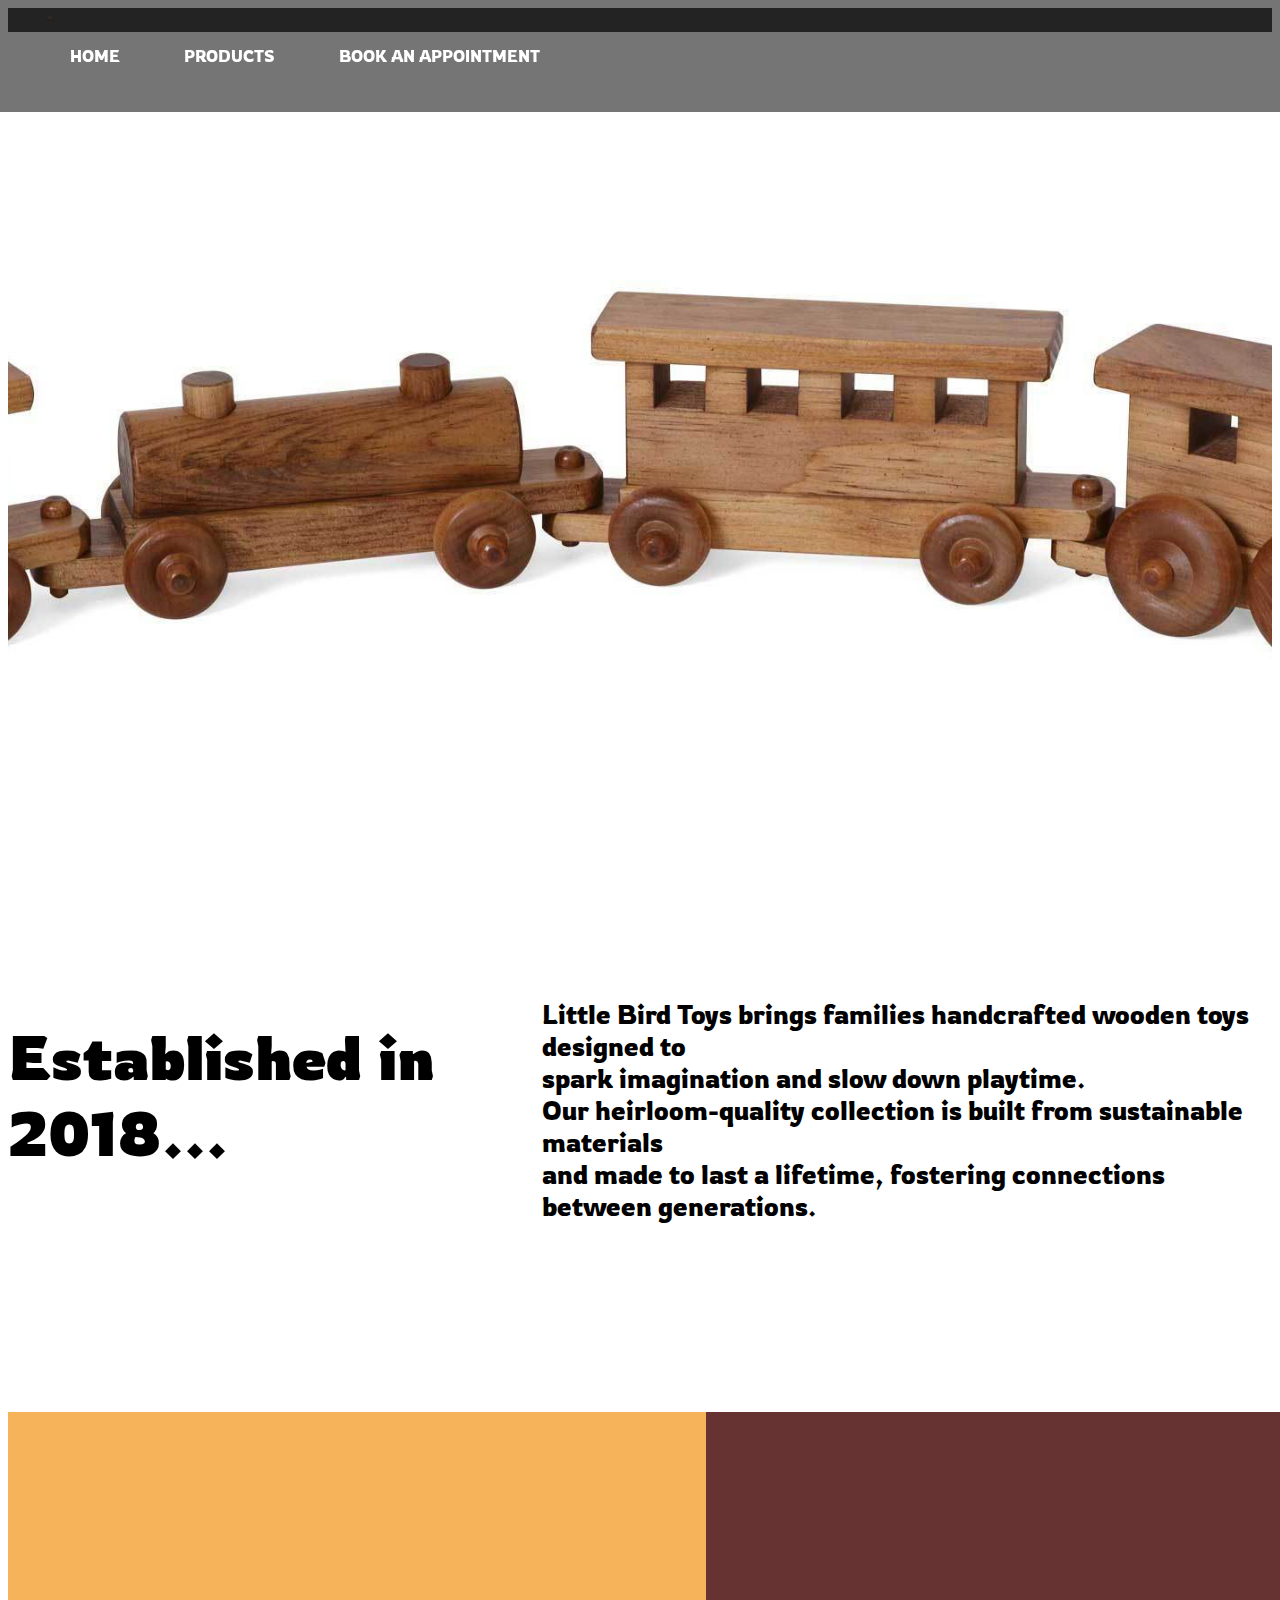
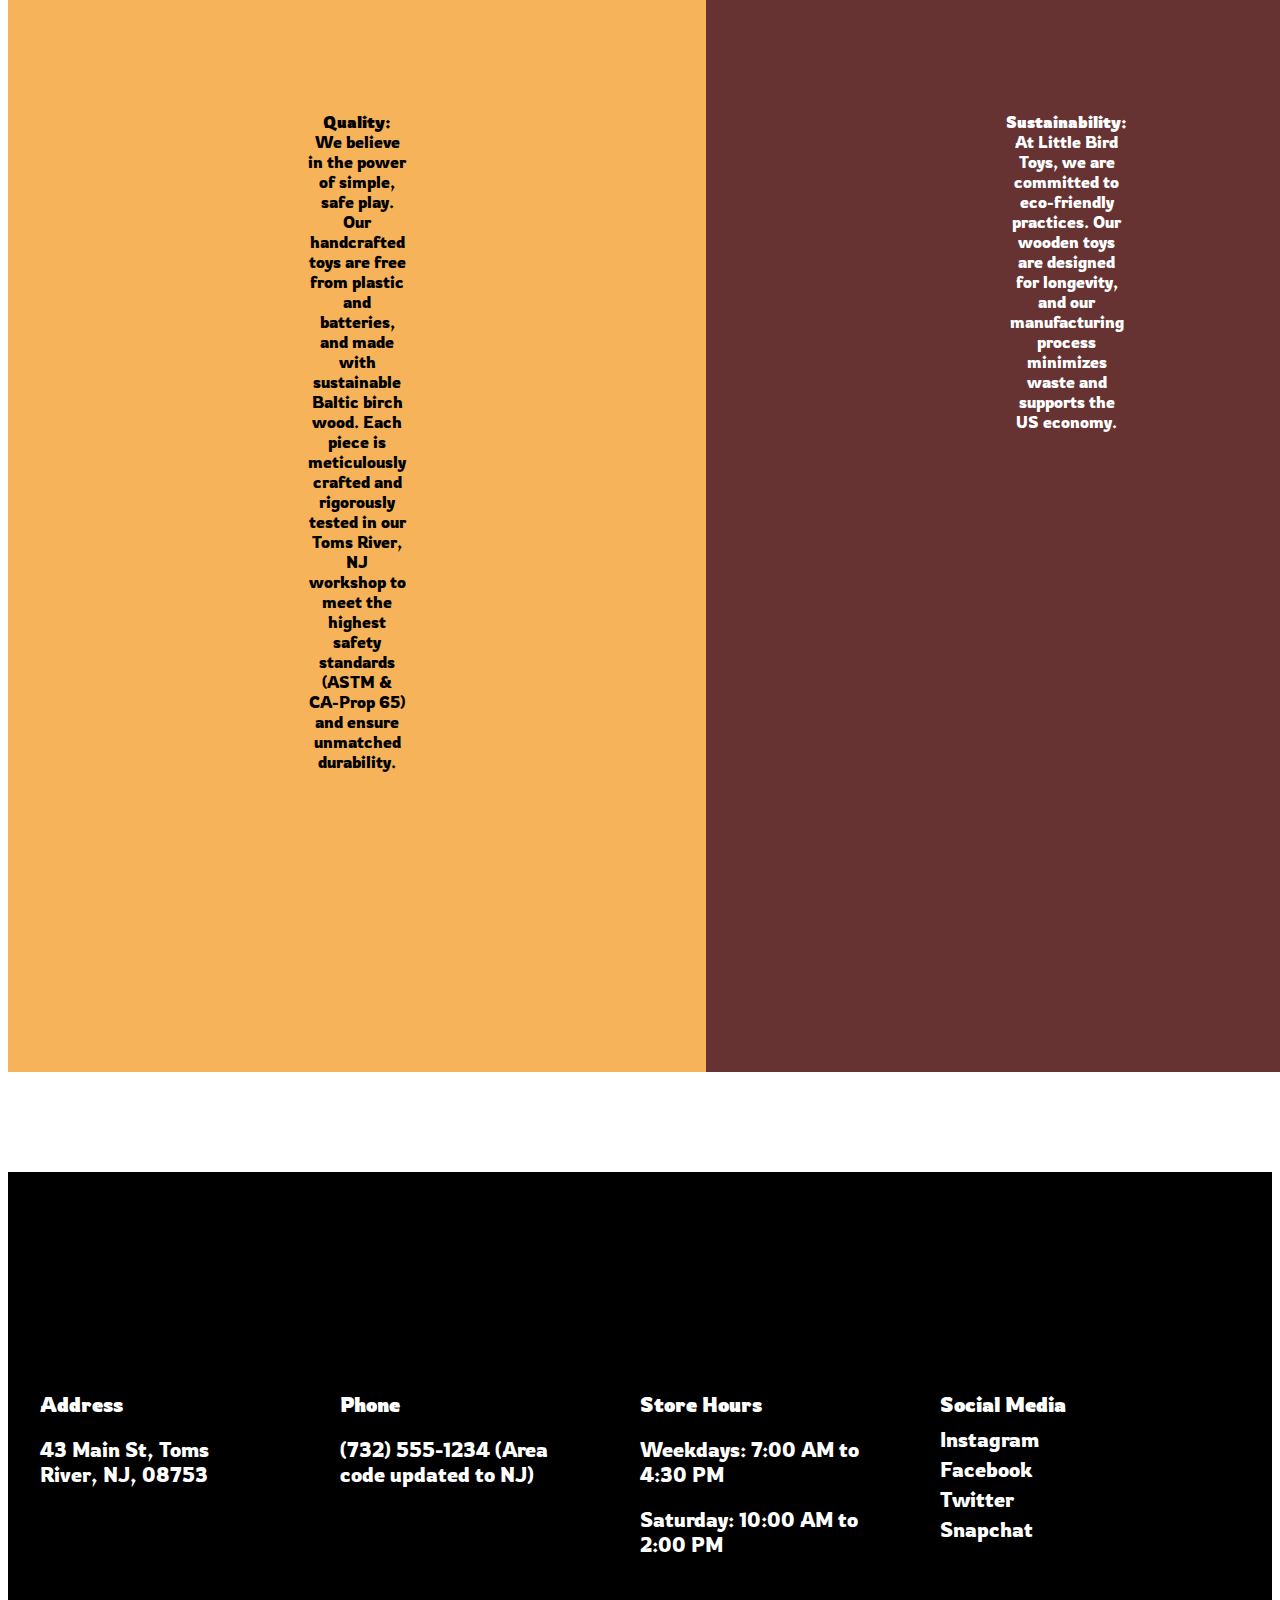
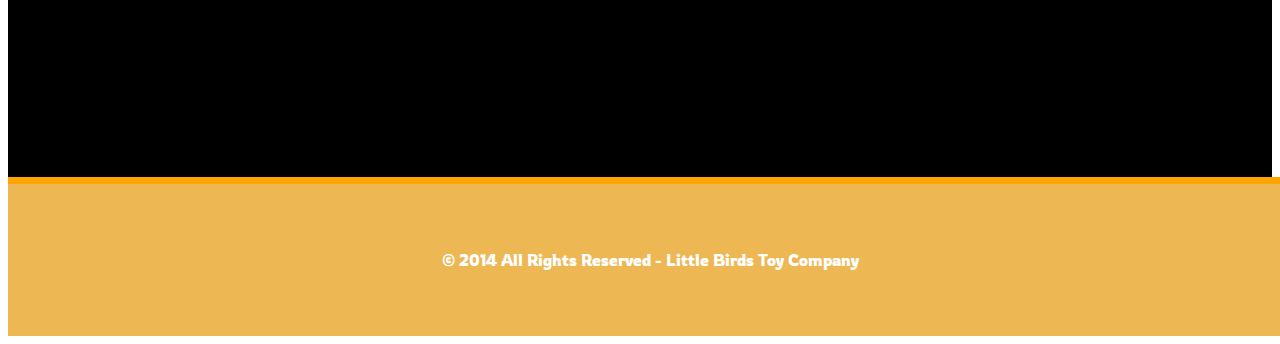
==== commit 0bc99348: "Added a footer for every page on the website" ====
--- a/index.html
+++ b/index.html
@@ -83,7 +83,6 @@
                 from plastic and batteries, and made with sustainable Baltic birch wood. Each piece is meticulously
                 crafted and rigorously tested in our Toms River, NJ workshop to meet the highest safety standards
                 (ASTM & CA-Prop 65) and ensure unmatched durability.
-                <img src="product images/quality image.jpg" alt="Description of the image" width="30" height="30">
             </p>
             <p class="col column-2"><strong>Sustainability:</strong><br>At Little Bird Toys, we are committed to
                 eco-friendly practices.
@@ -98,12 +97,7 @@
 
 
 
-    <!--book an appointment form section start -->
-
-    <!--book an appointment form section end -->
-
-
-    <!--contact us + social media section start -->
+    <!--social media section start -->
     <div class="section footer">
         <div class="container">
             <div class="flexbox-space-between gap-75 wrap footer">
@@ -139,9 +133,18 @@
         </div>
     </div>
     </div>
-
+<!--social media section end-->
 
     <!--footer section start -->
+    <footer id="main-footer" class="add-padding border-top-color2">
+
+        <div class="container">
+
+            <p class="text-center">&copy; 2014 All Rights Reserved - Little Birds Toy Company</p>
+
+        </div>
+
+    </footer>
 
     <!--footer section end -->
 
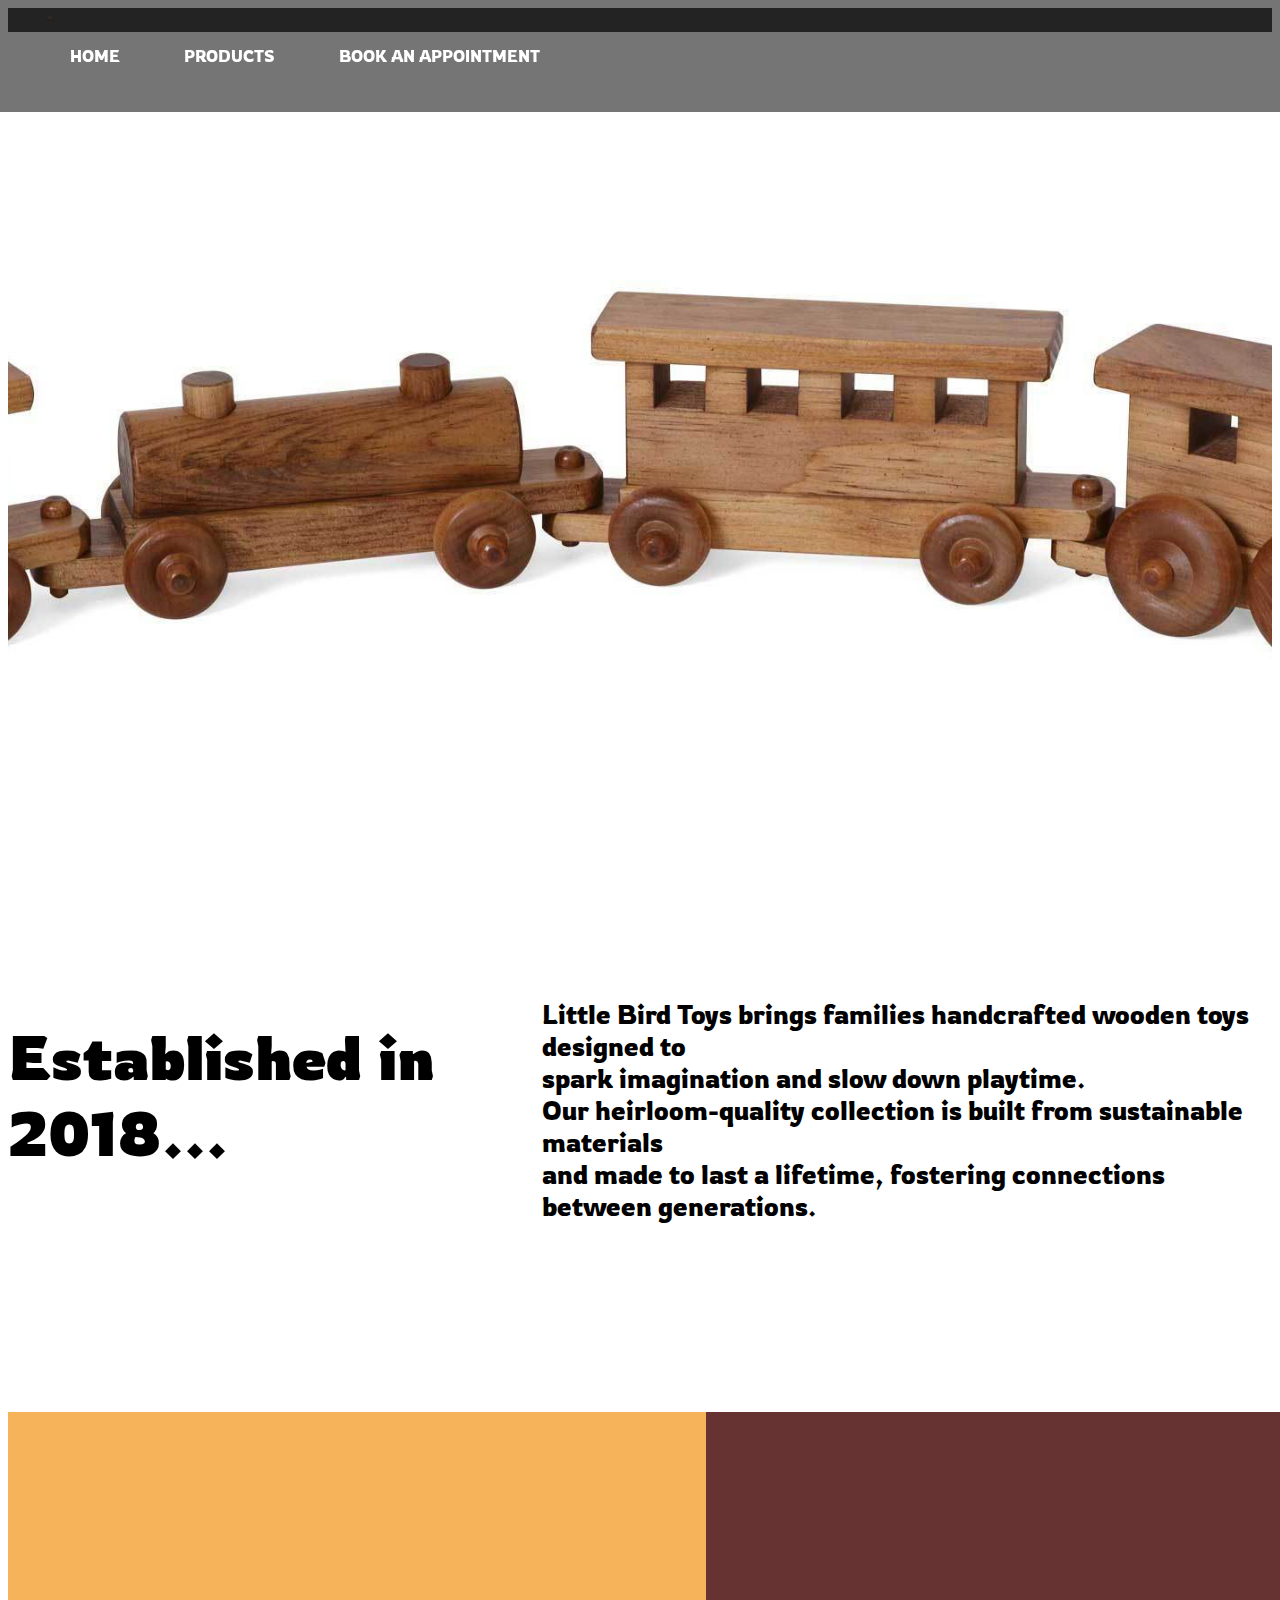
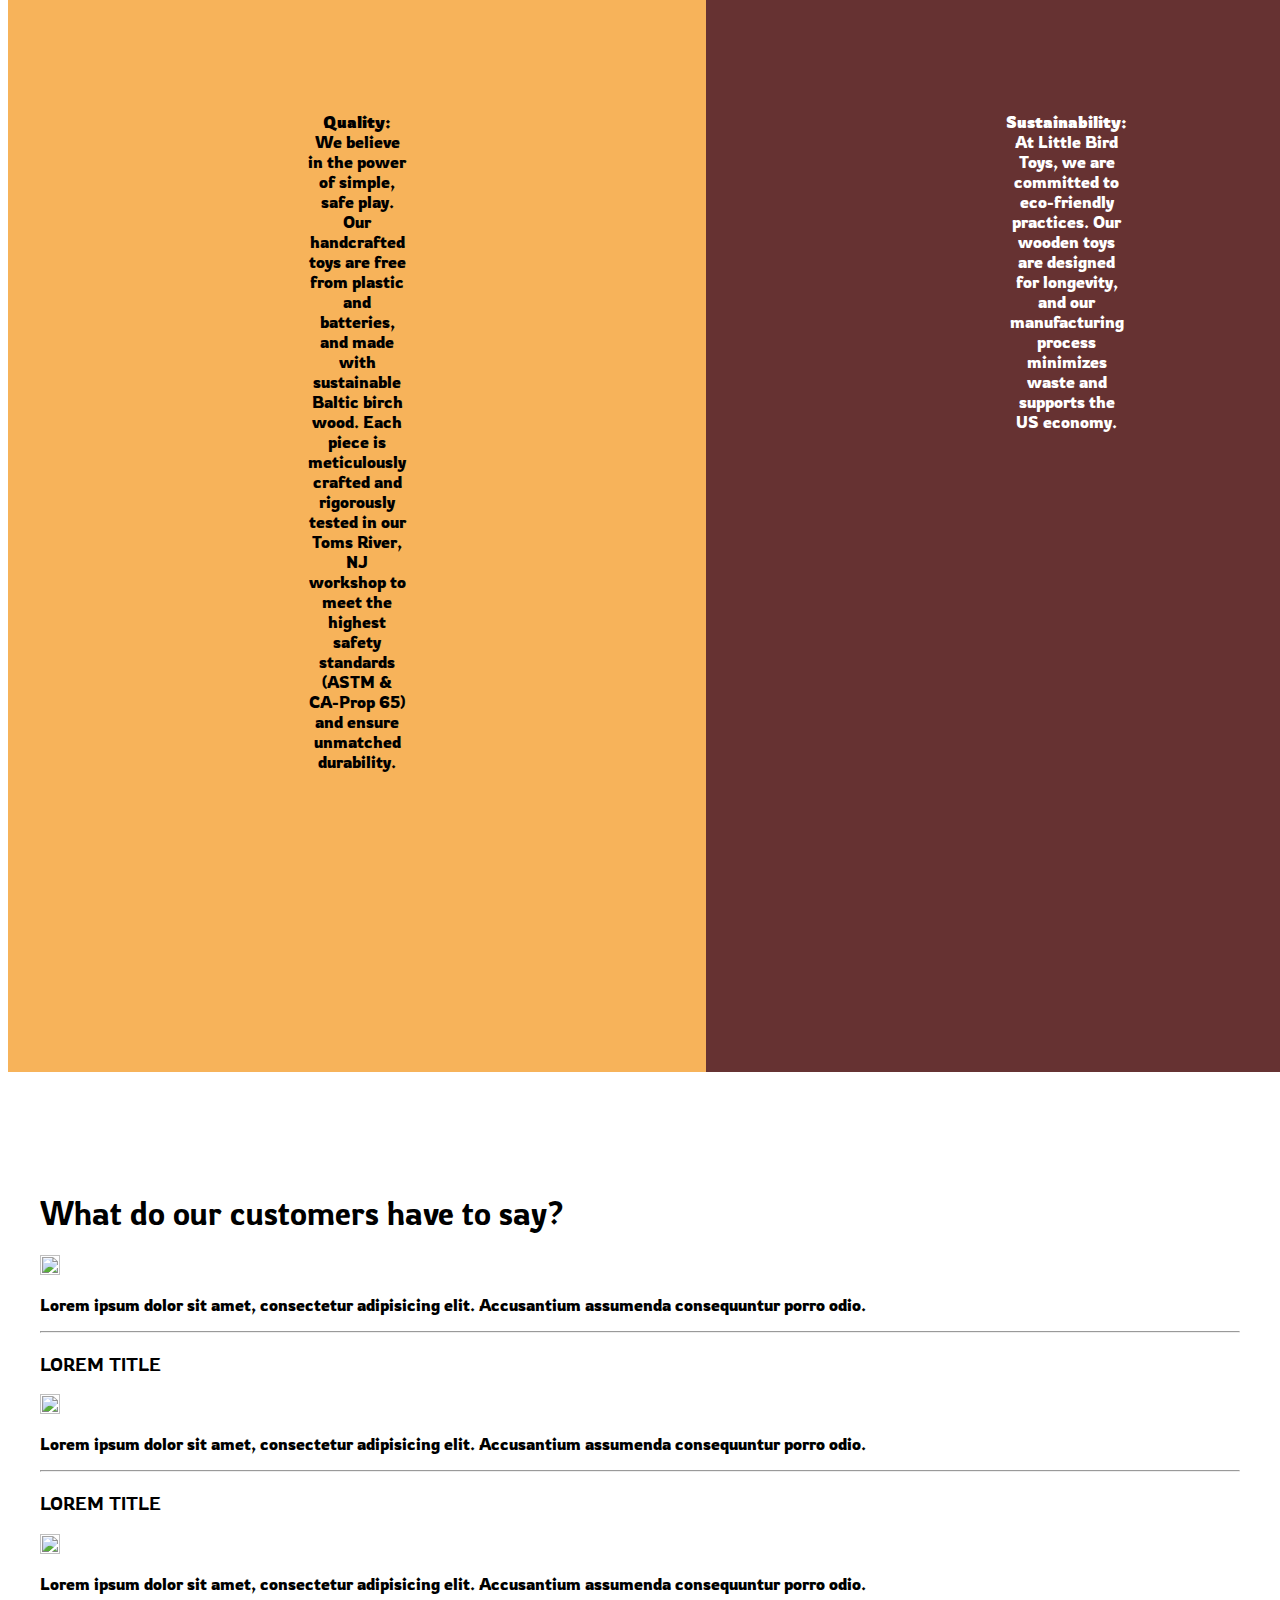
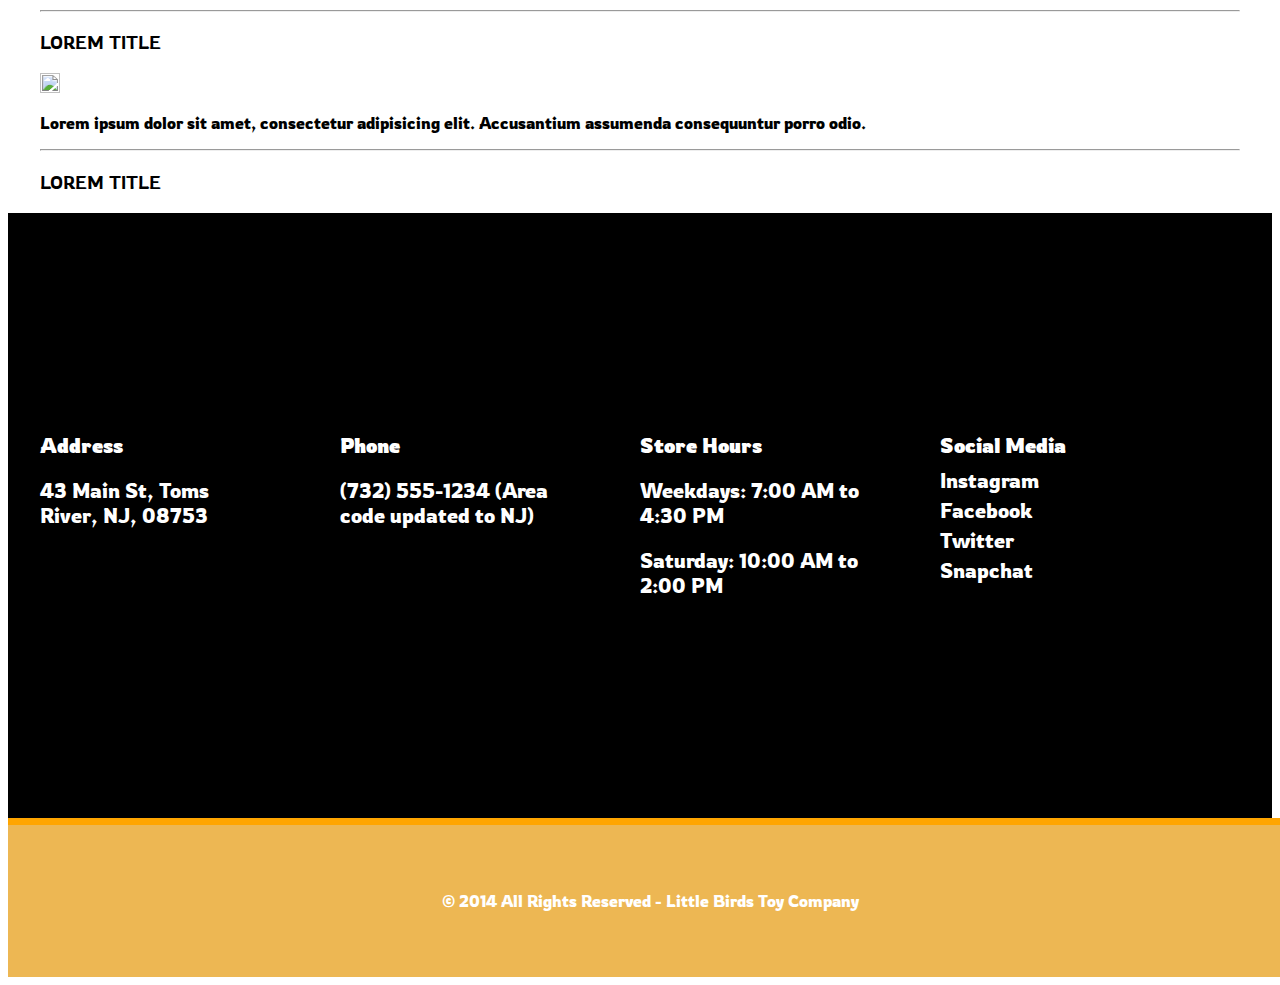
==== commit e8d0cbb2: "partly done with reviews and products" ====
--- a/index.html
+++ b/index.html
@@ -95,6 +95,47 @@
 
     <!-- quality and sustainability split page end-->
 
+    <!--reviews section start-->
+    <div class="owl-carousel owl-theme bg-white">
+        <div class="container">
+            <h1>What do our customers have to say?</h1>
+            <img src="https://images.unsplash.com/photo-1452360846435-d9c4fc4c94c5?ixlib=rb-1.2.1&ixid=eyJhcHBfaWQiOjEyMDd9&auto=format&fit=crop&w=806&q=80"
+                alt="">
+
+            <p>Lorem ipsum dolor sit amet, consectetur adipisicing elit. Accusantium assumenda consequuntur porro odio.
+            </p>
+            <hr>
+            <h3>LOREM TITLE</h3>
+        </div>
+        <div class="container">
+            <img src="https://images.unsplash.com/photo-1452360846435-d9c4fc4c94c5?ixlib=rb-1.2.1&ixid=eyJhcHBfaWQiOjEyMDd9&auto=format&fit=crop&w=806&q=80"
+                alt="">
+
+            <p>Lorem ipsum dolor sit amet, consectetur adipisicing elit. Accusantium assumenda consequuntur porro odio.
+            </p>
+            <hr>
+            <h3>LOREM TITLE</h3>
+        </div>
+        <div class="container">
+            <img src="https://images.unsplash.com/photo-1452360846435-d9c4fc4c94c5?ixlib=rb-1.2.1&ixid=eyJhcHBfaWQiOjEyMDd9&auto=format&fit=crop&w=806&q=80"
+                alt="">
+
+            <p>Lorem ipsum dolor sit amet, consectetur adipisicing elit. Accusantium assumenda consequuntur porro odio.
+            </p>
+            <hr>
+            <h3>LOREM TITLE</h3>
+        </div>
+        <div class="container">
+            <img src="https://images.unsplash.com/photo-1452360846435-d9c4fc4c94c5?ixlib=rb-1.2.1&ixid=eyJhcHBfaWQiOjEyMDd9&auto=format&fit=crop&w=806&q=80"
+                alt="">
+
+            <p>Lorem ipsum dolor sit amet, consectetur adipisicing elit. Accusantium assumenda consequuntur porro odio.
+            </p>
+            <hr>
+            <h3>LOREM TITLE</h3>
+        </div>
+    </div>
+    <!--reviews section end-->
 
 
     <!--social media section start -->
@@ -133,7 +174,8 @@
         </div>
     </div>
     </div>
-<!--social media section end-->
+    <!--social media section end-->
+
 
     <!--footer section start -->
     <footer id="main-footer" class="add-padding border-top-color2">
--- a/style.css
+++ b/style.css
@@ -553,4 +553,72 @@
     color:#fff;
     background:orange;
 }
-/* Book an appointment styling end */+/* Book an appointment styling end */
+
+
+/* cards css start */
+.cardl {
+  padding: 2rem;
+  display: flex;
+  align-items: flex-start;
+  gap: 2rem;
+  background-color: var(--white);
+  border-radius: 1rem;
+  box-shadow: 5px 5px 20px rgba(0, 0, 0, 0.2);
+  cursor: pointer;
+  border: 2px solid rgb(221, 158, 112);
+}
+
+.cardl img {
+  max-width: 75px;
+  border-radius: 100%;
+}
+
+.card__content {
+  display: flex;
+  gap: 1rem;
+}
+
+.card__content span i {
+  font-size: 2rem;
+  color: var(--primary-color);
+}
+
+.card__details p {
+  font-style: italic;
+  color: var(--text-dark);
+  margin-bottom: 1rem;
+}
+
+.card__details h4 {
+  text-align: right;
+  color: var(--primary-color);
+  font-size: 1rem;
+  font-weight: 500;
+}
+
+@media (width < 1200px) {
+  .container {
+    gap: 3rem;
+  }
+}
+
+@media (width < 900px) {
+  .container {
+    grid-template-columns: repeat(1, 1fr);
+  }
+
+  .container__right {
+    grid-template-columns: repeat(2, 1fr);
+  }
+}
+
+@media (width < 750px) {
+  .container__right {
+    grid-template-columns: repeat(1, 1fr);
+  }
+}
+
+
+/* cards css end */
+
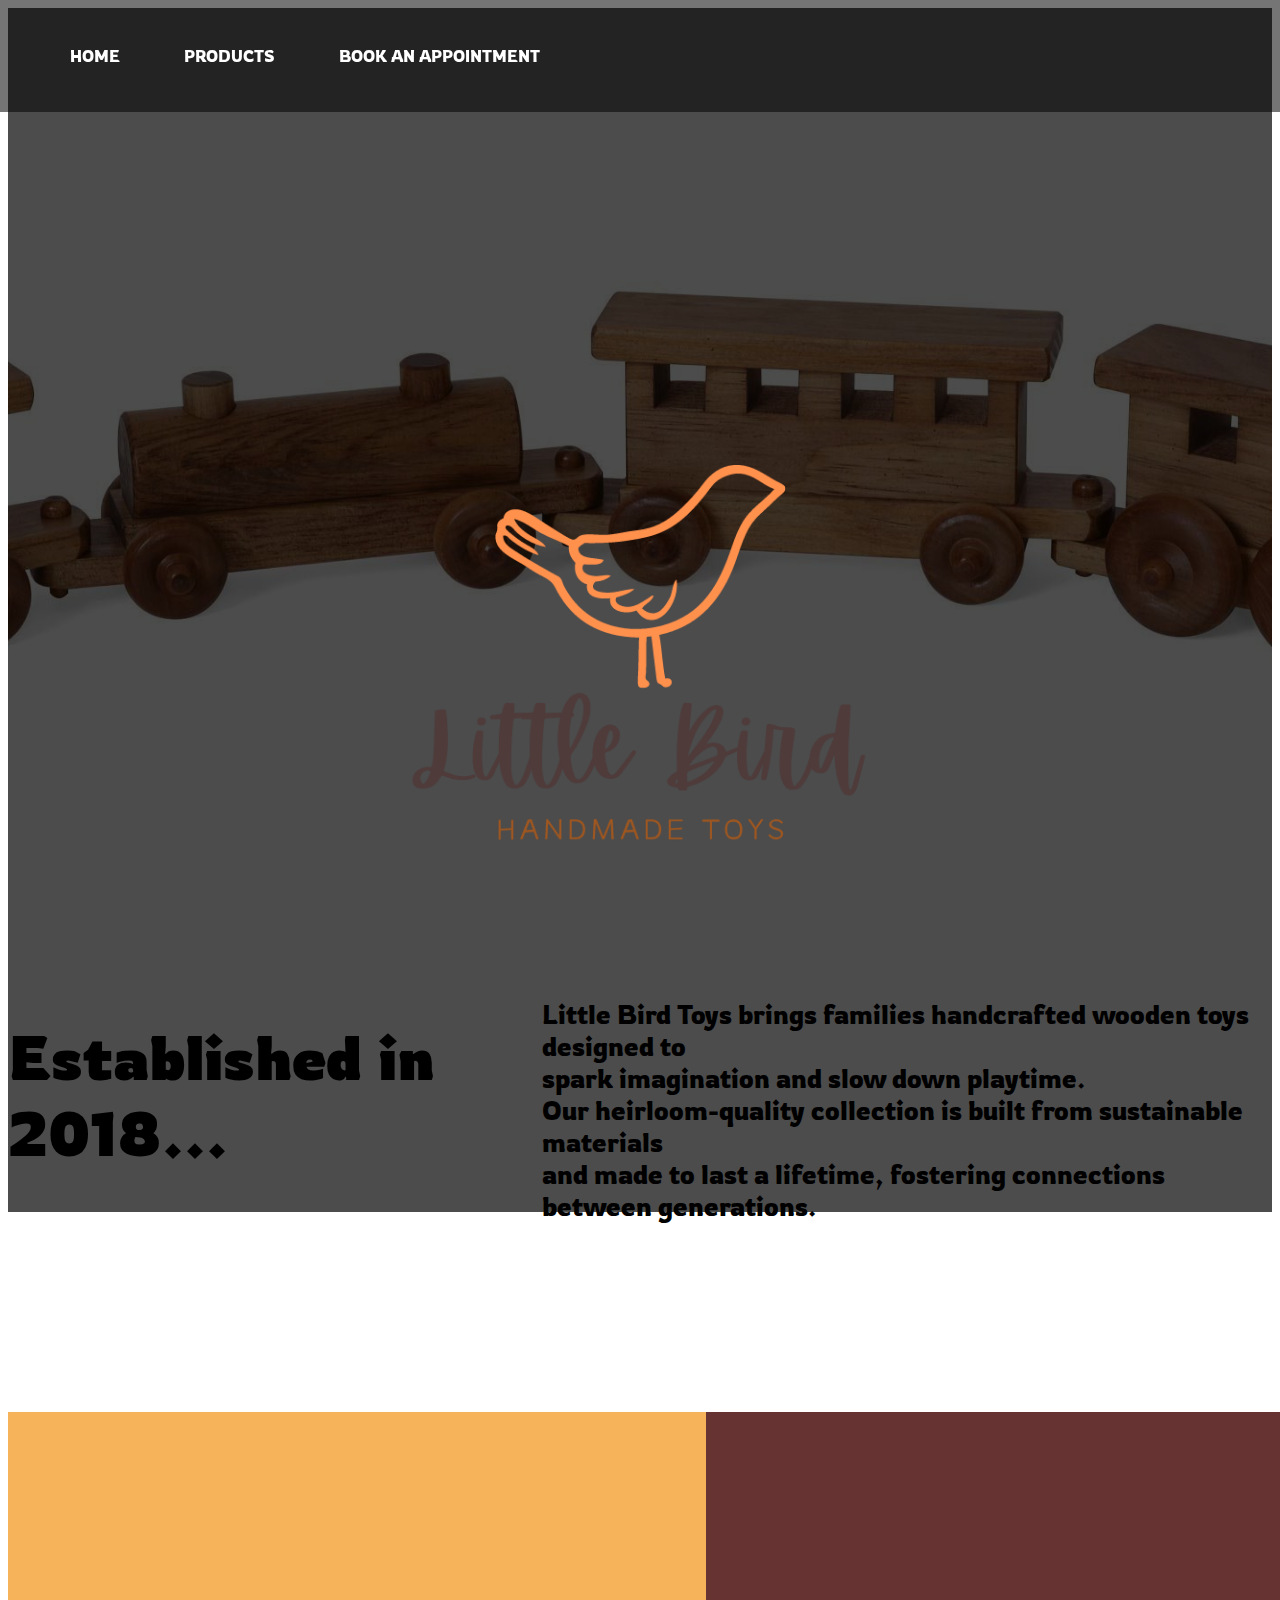
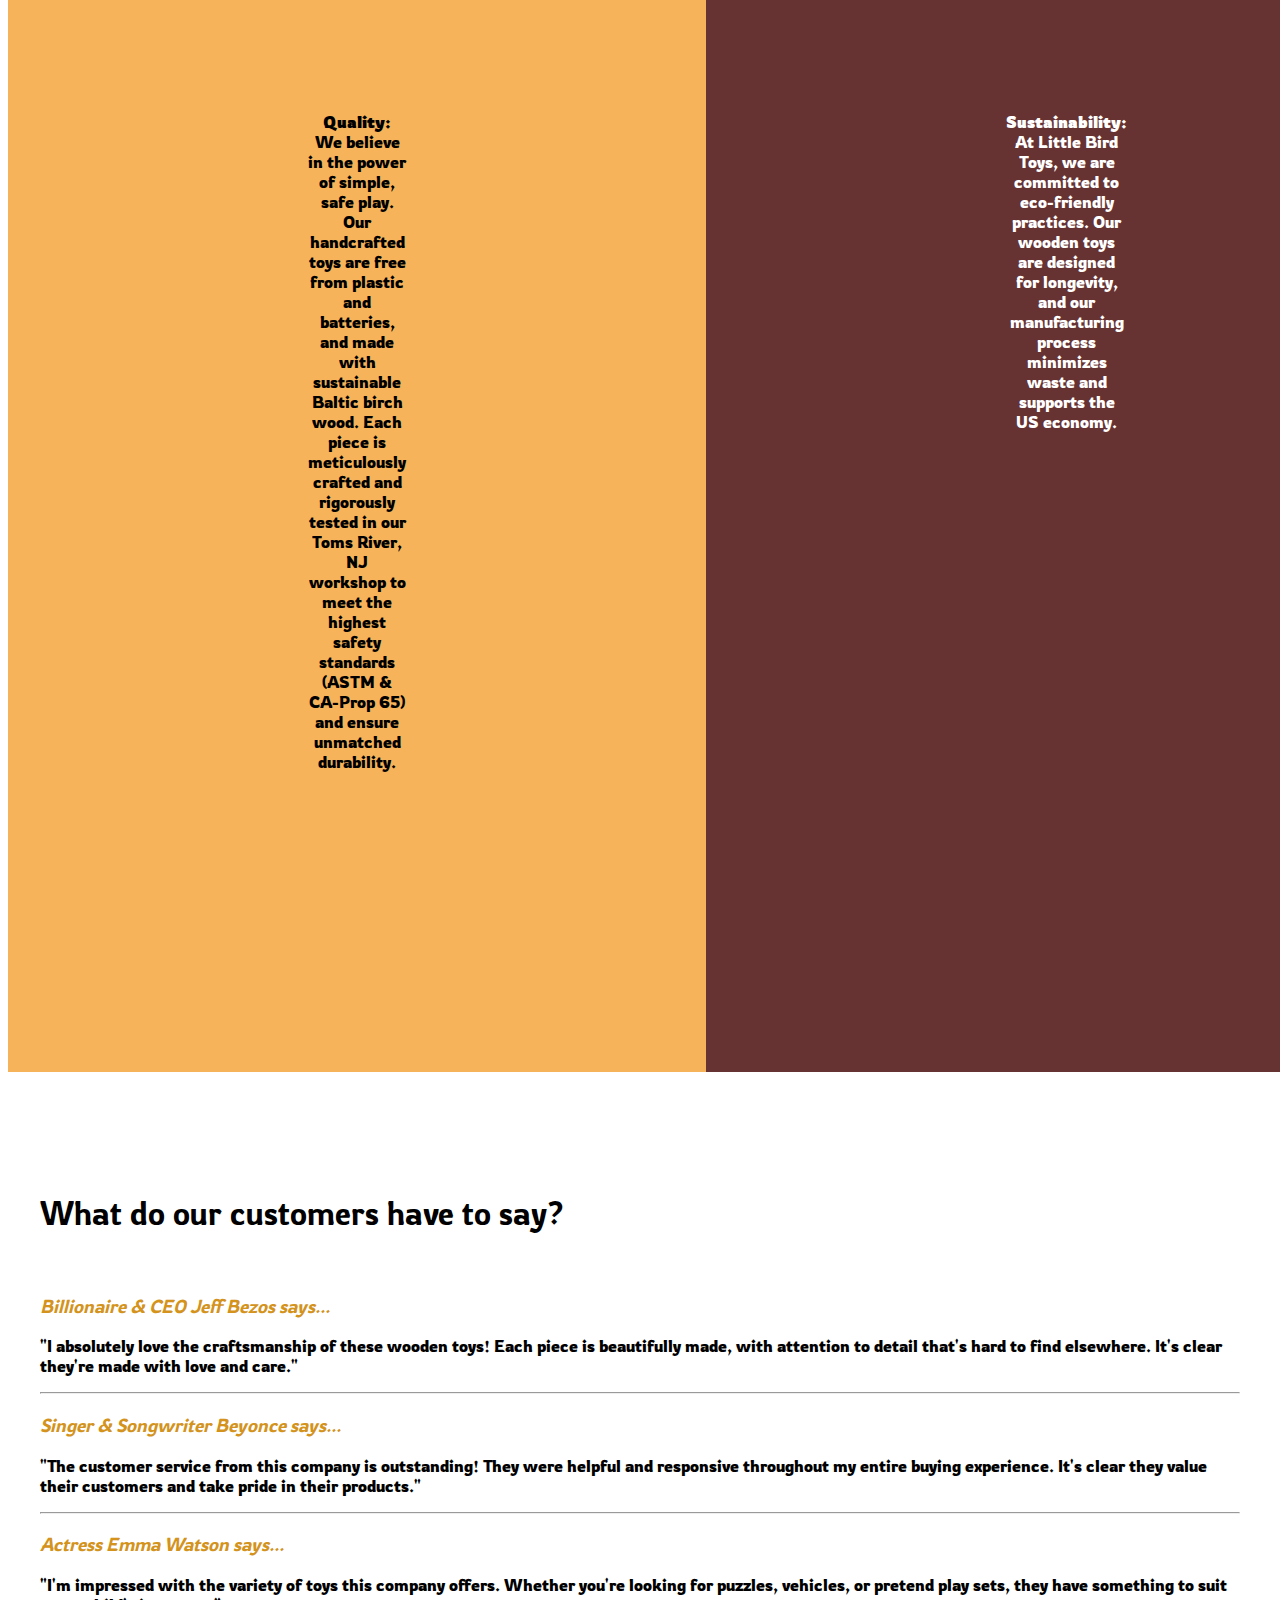
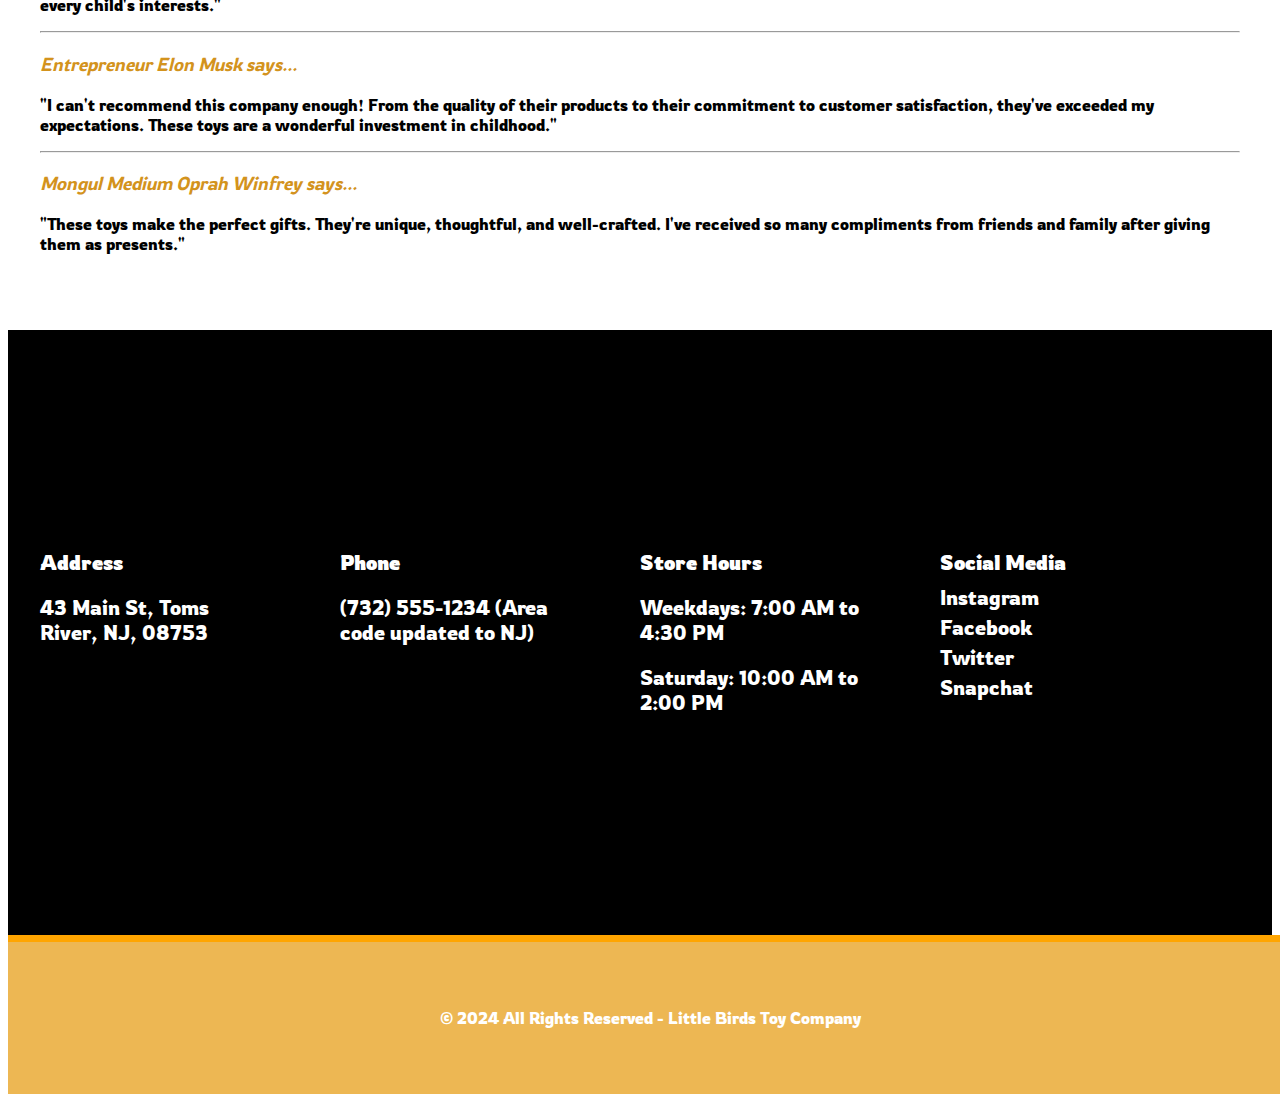
==== commit 4fc2fd21: "Finished the product page" ====
--- a/index.html
+++ b/index.html
@@ -99,40 +99,44 @@
     <div class="owl-carousel owl-theme bg-white">
         <div class="container">
             <h1>What do our customers have to say?</h1>
-            <img src="https://images.unsplash.com/photo-1452360846435-d9c4fc4c94c5?ixlib=rb-1.2.1&ixid=eyJhcHBfaWQiOjEyMDd9&auto=format&fit=crop&w=806&q=80"
-                alt="">
-
-            <p>Lorem ipsum dolor sit amet, consectetur adipisicing elit. Accusantium assumenda consequuntur porro odio.
-            </p>
-            <hr>
-            <h3>LOREM TITLE</h3>
-        </div>
-        <div class="container">
-            <img src="https://images.unsplash.com/photo-1452360846435-d9c4fc4c94c5?ixlib=rb-1.2.1&ixid=eyJhcHBfaWQiOjEyMDd9&auto=format&fit=crop&w=806&q=80"
-                alt="">
-
-            <p>Lorem ipsum dolor sit amet, consectetur adipisicing elit. Accusantium assumenda consequuntur porro odio.
-            </p>
-            <hr>
-            <h3>LOREM TITLE</h3>
-        </div>
-        <div class="container">
-            <img src="https://images.unsplash.com/photo-1452360846435-d9c4fc4c94c5?ixlib=rb-1.2.1&ixid=eyJhcHBfaWQiOjEyMDd9&auto=format&fit=crop&w=806&q=80"
-                alt="">
-
-            <p>Lorem ipsum dolor sit amet, consectetur adipisicing elit. Accusantium assumenda consequuntur porro odio.
-            </p>
-            <hr>
-            <h3>LOREM TITLE</h3>
-        </div>
-        <div class="container">
-            <img src="https://images.unsplash.com/photo-1452360846435-d9c4fc4c94c5?ixlib=rb-1.2.1&ixid=eyJhcHBfaWQiOjEyMDd9&auto=format&fit=crop&w=806&q=80"
-                alt="">
-
-            <p>Lorem ipsum dolor sit amet, consectetur adipisicing elit. Accusantium assumenda consequuntur porro odio.
-            </p>
-            <hr>
-            <h3>LOREM TITLE</h3>
+            <br>
+            <h3><span class="orange">Billionaire & CEO Jeff Bezos says...</span></h3>
+            <p>"I absolutely love the craftsmanship of these wooden toys! Each piece is beautifully made, with attention
+                to detail that's hard to find elsewhere. It's clear they're made with love and care."
+            </p>
+            <hr>
+            <h3><span class="orange">Singer & Songwriter Beyonce says...</span></h3>
+        </div>
+        <div class="container">
+
+            <p>"The customer service from this company is outstanding! They were helpful and responsive throughout my
+                entire buying experience. It's clear they value their customers and take pride in their products."
+            </p>
+            <hr>
+            <h3><span class="orange">Actress Emma Watson says...</span></h3>
+        </div>
+        <div class="container">
+
+            <p>"I'm impressed with the variety of toys this company offers. Whether you're looking for puzzles,
+                vehicles, or pretend play sets, they have something to suit every child's interests."
+            </p>
+            <hr>
+            <h3><span class="orange">Entrepreneur Elon Musk says...</span></h3>
+        </div>
+        <div class="container">
+
+            <p>"I can't recommend this company enough! From the quality of their products to their commitment to
+                customer satisfaction, they've exceeded my expectations. These toys are a wonderful investment in
+                childhood."
+            </p>
+            <hr>
+            <h3> <span class="orange"> Mongul Medium Oprah Winfrey says...</span></h3>
+            <p>"These toys make the perfect gifts. They're unique, thoughtful, and well-crafted. I've received so many
+                compliments from friends and family after giving them as presents."
+            </p>
+            <br>
+            <br>
+            <br>
         </div>
     </div>
     <!--reviews section end-->
@@ -182,7 +186,7 @@
 
         <div class="container">
 
-            <p class="text-center">&copy; 2014 All Rights Reserved - Little Birds Toy Company</p>
+            <p class="text-center">&copy; 2024 All Rights Reserved - Little Birds Toy Company</p>
 
         </div>
 
--- a/style.css
+++ b/style.css
@@ -146,8 +146,8 @@
 }
 
 img {
-  height:20px;
-  width:20px;
+  max-width: 100%; /* This limits the image size to its container */
+  height: auto; /* Ensures the image keeps its aspect ratio */
 }
 
 /* Style for the contact us section */
@@ -244,6 +244,7 @@
   margin: 20px;
   list-style-type: none;
   display: inline-block;
+  color: black;
 }
 
 
@@ -622,3 +623,8 @@
 
 /* cards css end */
 
+/* reviews color title*/
+.orange {
+  color:rgb(211, 147, 29);
+  font-style: italic; 
+}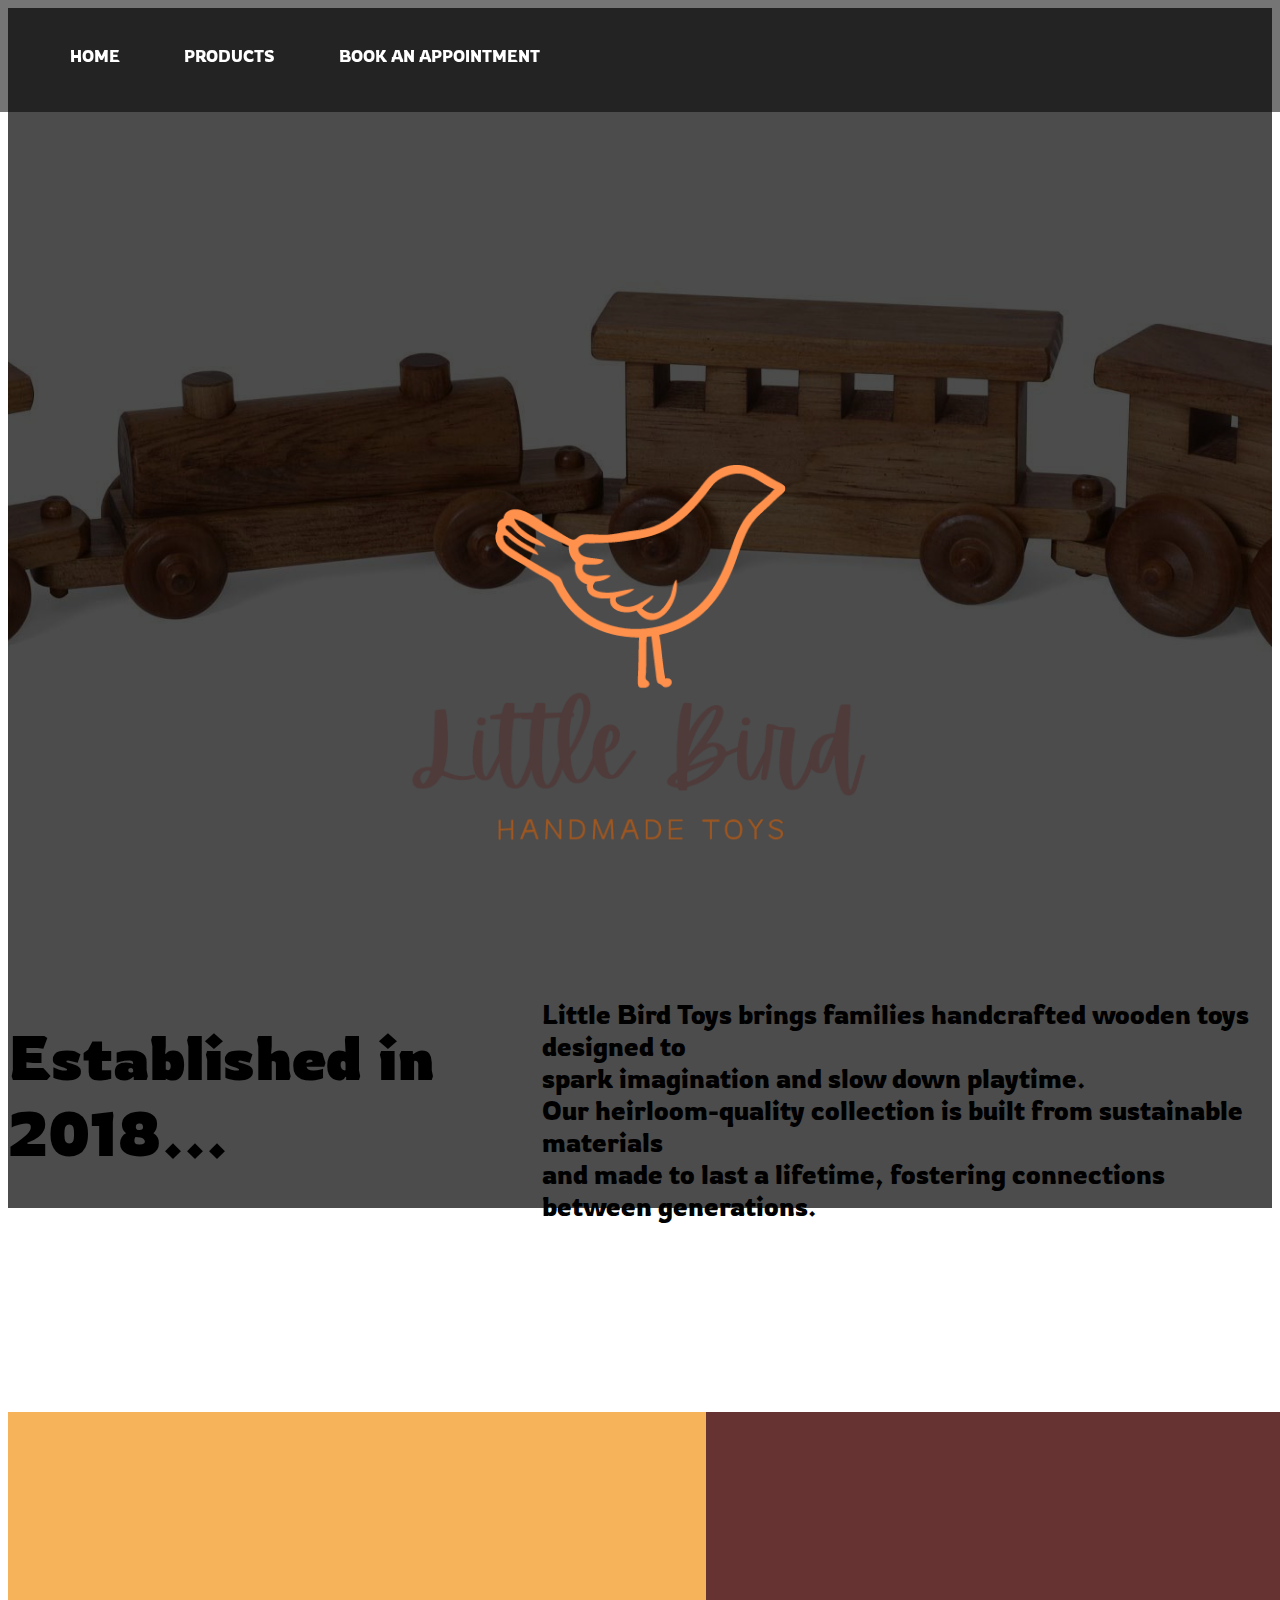
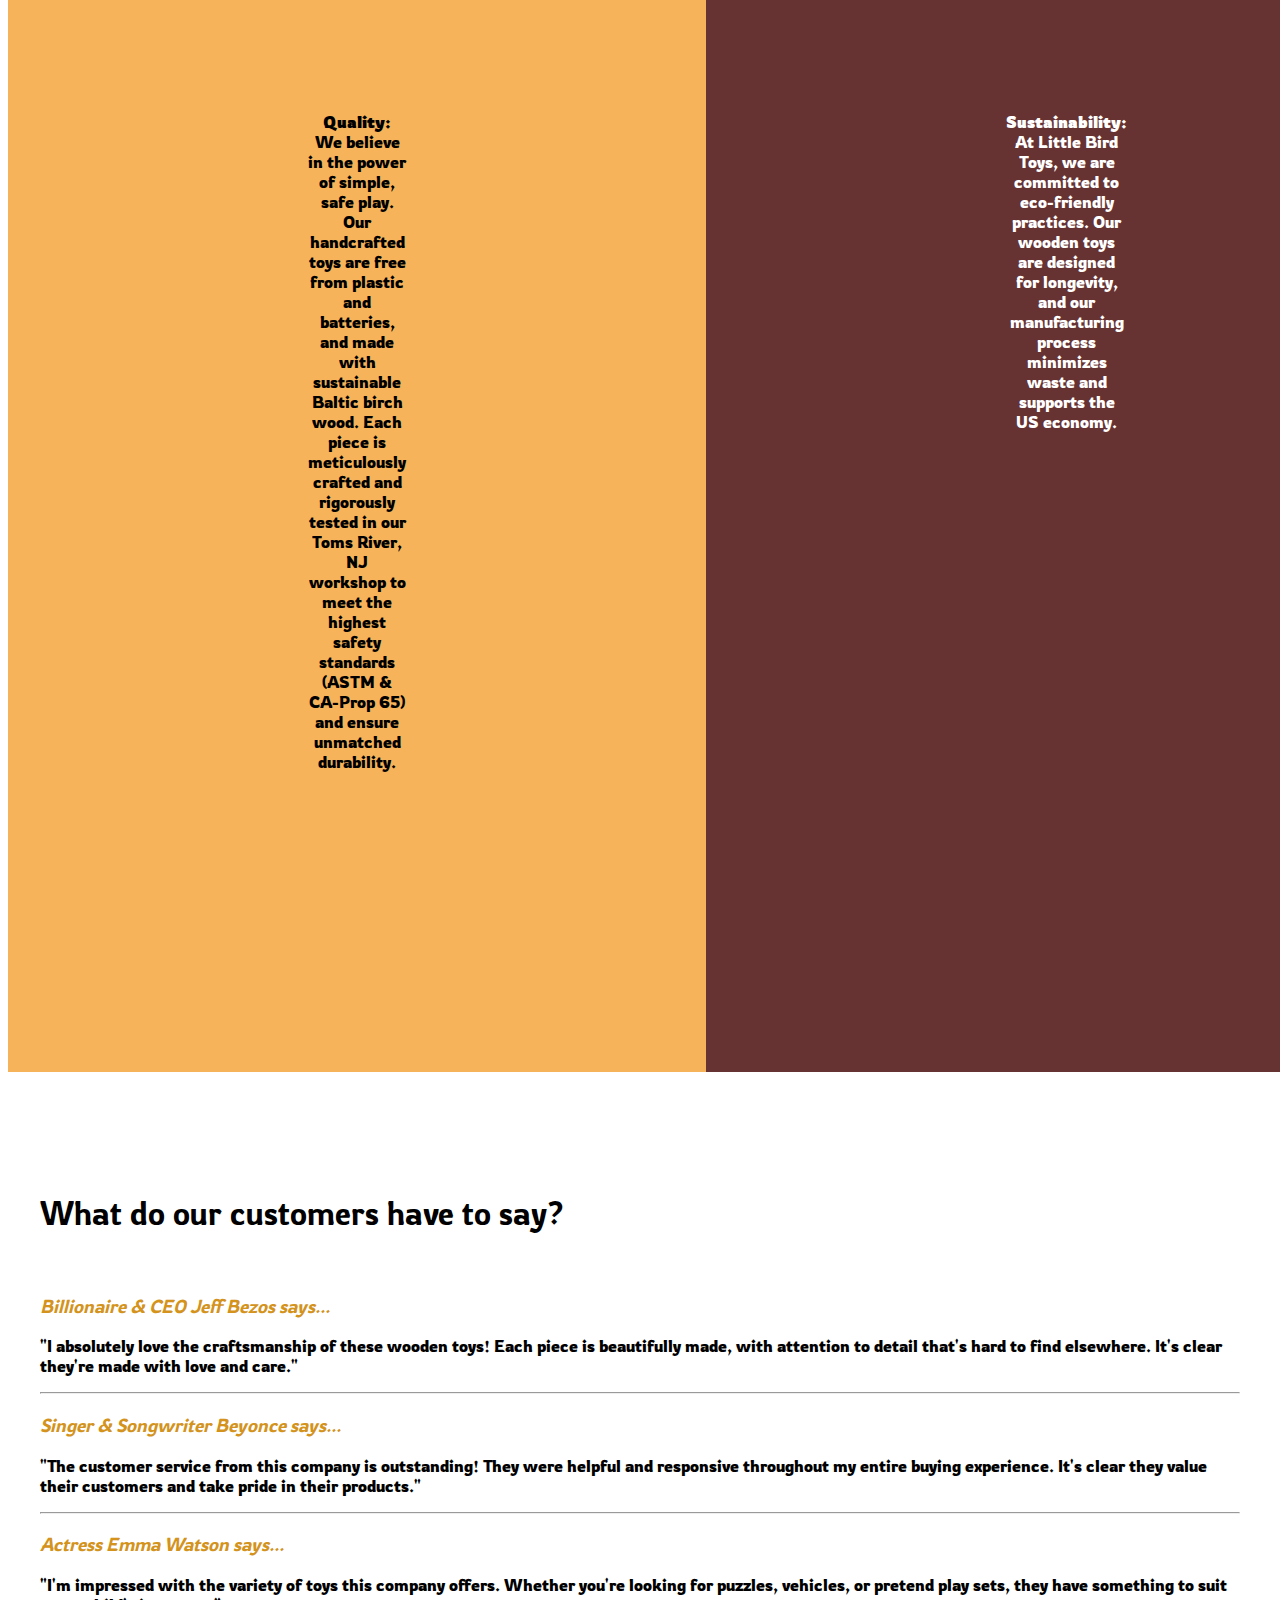
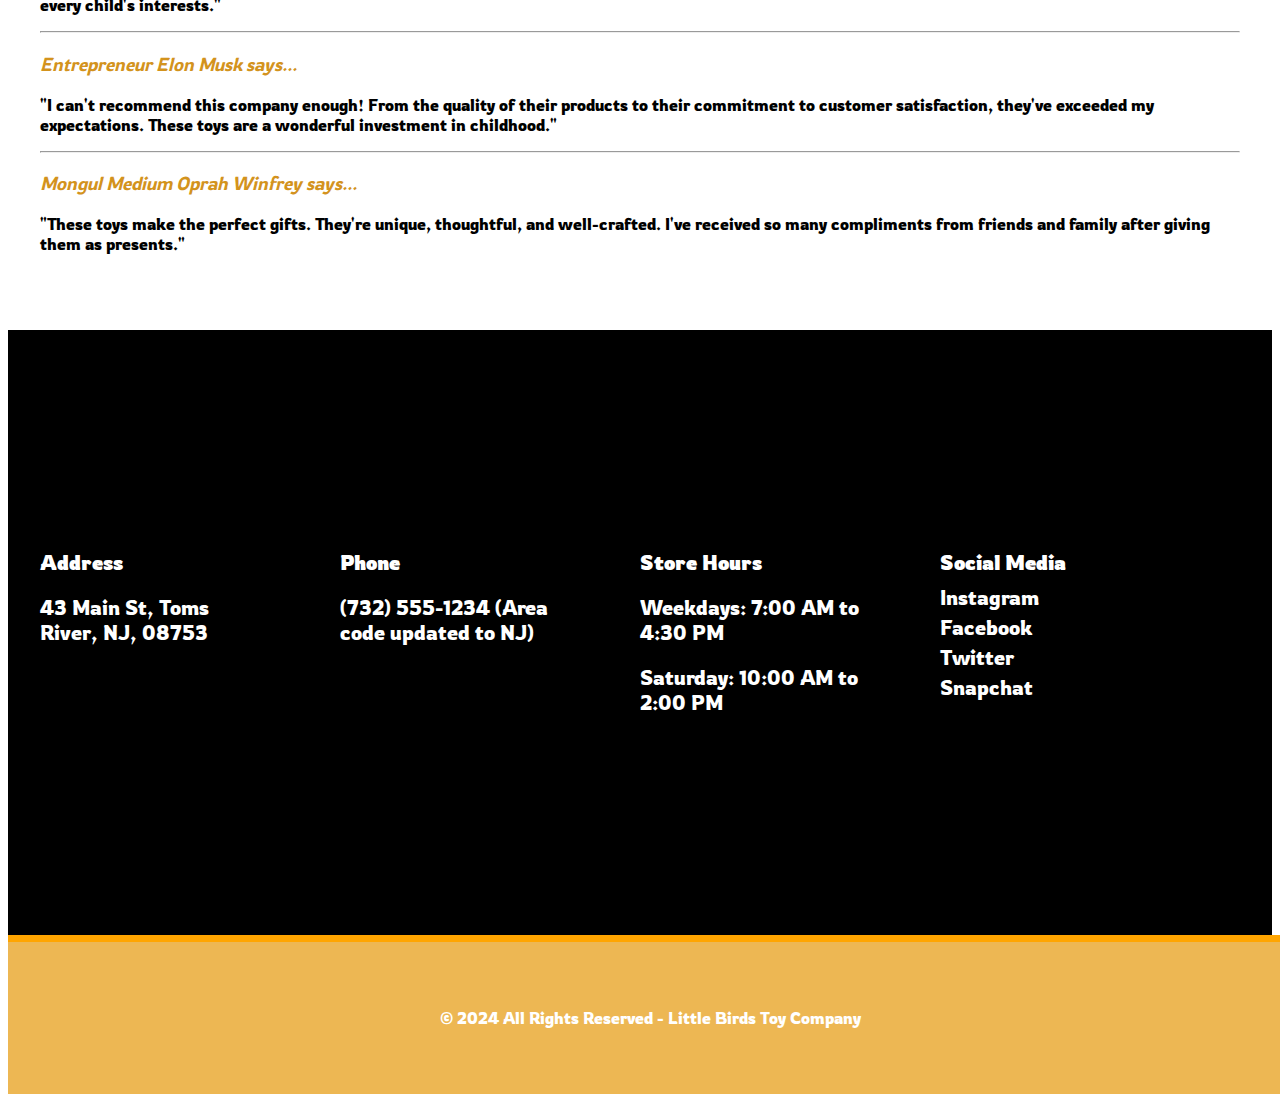
==== commit e41e9c74: "Done with all the requirements!" ====
--- a/index.html
+++ b/index.html
@@ -39,8 +39,7 @@
         class="position-relative w-100">
         <div class="position-absolute text-white d-flex flex-column align-items-start justify-content-center"
             style="top: 0; right: 0; bottom: 0; left: 0; background-color: rgba(0,0,0,.7);">
-            <div class="container">
-                <div class="col-md-6">
+            <div class="container text-center">
                     <img src="product images/Main Logo.png" alt="Description of the image">
 
 
--- a/style.css
+++ b/style.css
@@ -146,8 +146,12 @@
 }
 
 img {
-  max-width: 100%; /* This limits the image size to its container */
+  max-width: 100%; /* Limits the image size to its container width */
   height: auto; /* Ensures the image keeps its aspect ratio */
+  display: block; /* Ensures the image behaves like a block element */
+  margin: 0 auto; /* Centers the image horizontally */
+  max-height: 100%; /* Ensures the image does not exceed the container height */
+  
 }
 
 /* Style for the contact us section */
@@ -627,4 +631,7 @@
 .orange {
   color:rgb(211, 147, 29);
   font-style: italic; 
-}+}
+
+
+  
